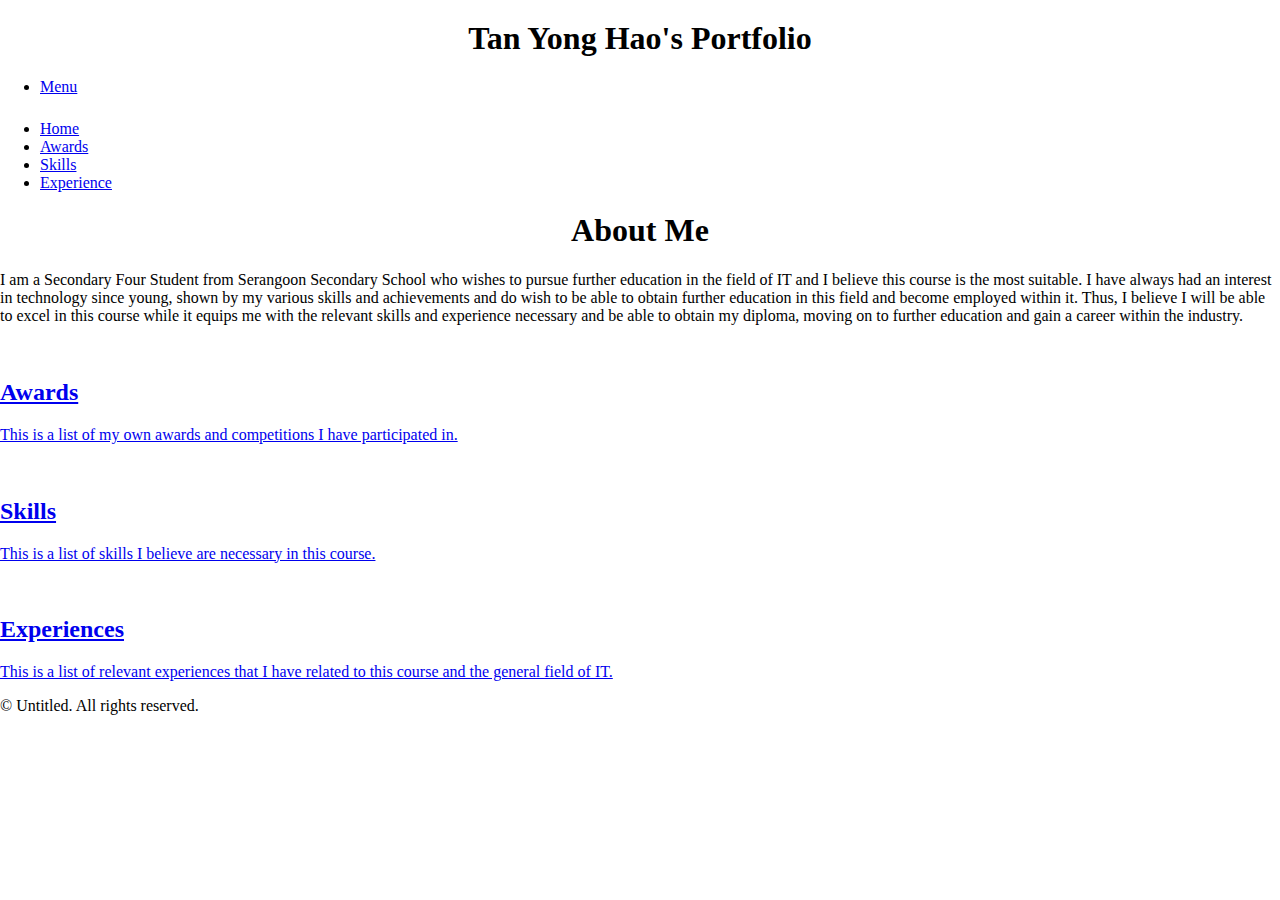
==== index.html @ 88edff40 "Imported full Portfolio from VSC" ====
<!DOCTYPE HTML>
<!--
	Phantom by HTML5 UP
	html5up.net | @ajlkn
	Free for personal and commercial use under the CCA 3.0 license (html5up.net/license)
-->
<html>
	<head>
		<title>Tan Yong Hao's Portfolio</title>
		<meta charset="utf-8" />
		<meta name="viewport" content="width=device-width, initial-scale=1, user-scalable=no" />
		<link rel="stylesheet" href="assets/css/main.css" />
		<noscript><link rel="stylesheet" href="assets/css/noscript.css" /></noscript>
		<style>
			body {
				margin: 0;
				padding: 0;
				position: relative;
			}

			.footer {
				position: fixed;
				bottom: 0;
				left: 0;
				width: 100%;
				background-color: #f0f0f0;
				padding: 10px;
				text-align: left;
			}
		</style>
	</head>
	<body class="is-preload">
		<!-- Wrapper -->
		<div id="wrapper">

			<!-- Header -->
			<header id="header">
				<div class="inner">

					<!-- Logo -->
					<h1 style="margin-top: 20px;text-align: center;">Tan Yong Hao's Portfolio</h1>

					<!-- Nav -->
					<nav>
						<ul>
							<li><a href="#menu">Menu</a></li>
						</ul>
					</nav>

				</div>
			</header>

			<!-- Menu -->
			<nav id="menu">
				<h2><Menu></Menu></h2>
				<ul>
					<li><a href="index.html">Home</a></li>
					<li><a href="awards.html">Awards</a></li>
					<li><a href="skills.html">Skills</a></li>
					<li><a href="experience.html">Experience</a></li>
				</ul>
			</nav>

			<!-- Main -->
			<div id="main">
				<div class="inner">
					<header>
						<h1 style="margin-top: 20px;text-align: center;">About Me</h1>

						<p>I am a Secondary Four Student from Serangoon Secondary School who wishes to pursue further education in the field of IT and I believe this course is the most suitable. I have always had an interest in technology since young, shown by my various skills and achievements and do wish to be able to obtain further education in this field and become employed within it. Thus, I believe I will be able to excel in this course while it equips me with the relevant skills and experience necessary and be able to obtain my diploma, moving on to further education and gain a career within the industry. </p>
					</header>
					<section class="tiles">
						<article class="style1">
							<span class="image">
								<img src="images/award 1.jpeg" alt="" />
							</span>
							<a href="awards.html">
								<h2>Awards</h2>
								<div class="content">
									<p>This is a list of my own awards and competitions I have participated in.</p>
								</div>
							</a>
						</article>
						<article class="style2">
							<span class="image">
								<img src="images/skills 4.jpeg" alt="" />
							</span>
							<a href="skills.html">
								<h2>Skills</h2>
								<div class="content">
									<p>This is a list of skills I believe are necessary in this course.</p>
								</div>
							</a>
						</article>
						<article class="style3">
							<span class="image">
								<img src="images/info 3.jpeg" alt="" />
							</span>
							<a href="experience.html">
								<h2>Experiences</h2>
								<div class="content">
									<p>This is a list of relevant experiences that I have related to this course and the general field of IT.</p>
								</div>
							</a>
						</article>
					</section>
				</div>
			</div>

		</div>

		<!-- Credits -->
		<footer class="Credits">
			<div class="container">
				<p>&copy; Untitled. All rights reserved.</p>
			</div>
		</footer>

		<!-- Scripts -->
		<script src="assets/js/jquery.min.js"></script>
		<script src="assets/js/browser.min.js"></script>
		<script src="assets/js/breakpoints.min.js"></script>
		<script src="assets/js/util.js"></script>
		<script src="assets/js/main.js"></script>

	</body>
</html>
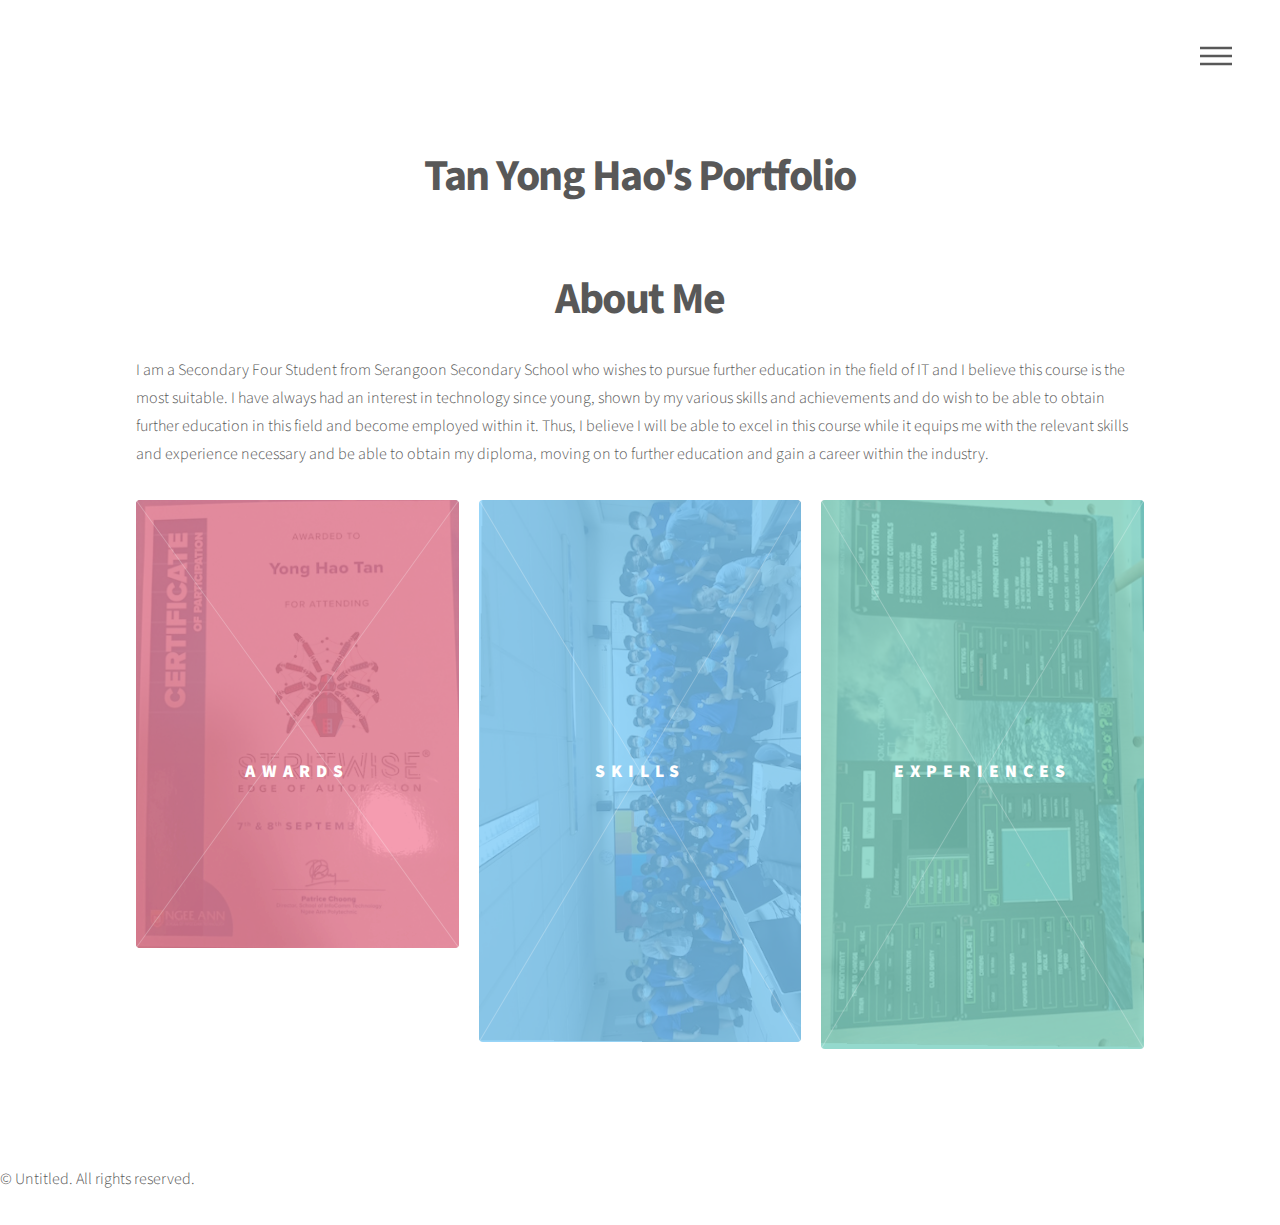
==== commit 576f8be9: "Updated Existing Pages & Added New Pages" ====
--- a/index.html
+++ b/index.html
@@ -27,6 +27,7 @@
 				padding: 10px;
 				text-align: left;
 			}
+			
 		</style>
 	</head>
 	<body class="is-preload">
@@ -58,6 +59,8 @@
 					<li><a href="awards.html">Awards</a></li>
 					<li><a href="skills.html">Skills</a></li>
 					<li><a href="experience.html">Experience</a></li>
+					<li><a href ="projects.html">Projects</a></li>
+					<li><a href ="testimonials.html">Testimonials</a></li>
 				</ul>
 			</nav>
 
@@ -103,6 +106,26 @@
 								</div>
 							</a>
 						</article>
+						<article class="style4">
+							<span class="image">
+								<img src="images/index 1.PNG" alt="" />
+							</span>
+							<a href="projects.html">
+								<h2>Projects</h2>
+								<div class="content">
+									<p>This is a list of personal projects I have made using Python and HTML.</p>
+								</div>
+							</a>
+						</article>
+						<article class="style5">
+							<span class="image">
+								<img src="images/test 1.jpg" alt="" />
+							</span>
+							<a href="projects.html">
+								<h2>Testimonials</h2>
+								<div class="content">
+									<p>This is a list of testimonials given by my teachers at Serangoon Secondary School.</p>
+						</article>
 					</section>
 				</div>
 			</div>
--- a/assets/css/main.css
+++ b/assets/css/main.css
@@ -0,0 +1,3329 @@
+@import url(fontawesome-all.min.css);
+@import url("https://fonts.googleapis.com/css?family=Source+Sans+Pro:300,700,900");
+
+/*
+	Phantom by HTML5 UP
+	html5up.net | @ajlkn
+	Free for personal and commercial use under the CCA 3.0 license (html5up.net/license)
+*/
+
+html, body, div, span, applet, object,
+iframe, h1, h2, h3, h4, h5, h6, p, blockquote,
+pre, a, abbr, acronym, address, big, cite,
+code, del, dfn, em, img, ins, kbd, q, s, samp,
+small, strike, strong, sub, sup, tt, var, b,
+u, i, center, dl, dt, dd, ol, ul, li, fieldset,
+form, label, legend, table, caption, tbody,
+tfoot, thead, tr, th, td, article, aside,
+canvas, details, embed, figure, figcaption,
+footer, header, hgroup, menu, nav, output, ruby,
+section, summary, time, mark, audio, video {
+	margin: 0;
+	padding: 0;
+	border: 0;
+	font-size: 100%;
+	font: inherit;
+	vertical-align: baseline;}
+
+article, aside, details, figcaption, figure,
+footer, header, hgroup, menu, nav, section {
+	display: block;}
+
+body {
+	line-height: 1;
+}
+
+ol, ul {
+	list-style: none;
+}
+
+blockquote, q {
+	quotes: none;
+}
+
+	blockquote:before, blockquote:after, q:before, q:after {
+		content: '';
+		content: none;
+	}
+
+table {
+	border-collapse: collapse;
+	border-spacing: 0;
+}
+
+body {
+	-webkit-text-size-adjust: none;
+}
+
+mark {
+	background-color: transparent;
+	color: inherit;
+}
+
+input::-moz-focus-inner {
+	border: 0;
+	padding: 0;
+}
+
+input, select, textarea {
+	-moz-appearance: none;
+	-webkit-appearance: none;
+	-ms-appearance: none;
+	appearance: none;
+}
+
+/* Basic */
+
+	@-ms-viewport {
+		width: device-width;
+	}
+
+	body {
+		-ms-overflow-style: scrollbar;
+	}
+
+	@media screen and (max-width: 480px) {
+
+		html, body {
+			min-width: 320px;
+		}
+
+	}
+
+	html {
+		box-sizing: border-box;
+	}
+
+	*, *:before, *:after {
+		box-sizing: inherit;
+	}
+
+	body {
+		background: #ffffff;
+	}
+
+		body.is-preload *, body.is-preload *:before, body.is-preload *:after {
+			-moz-animation: none !important;
+			-webkit-animation: none !important;
+			-ms-animation: none !important;
+			animation: none !important;
+			-moz-transition: none !important;
+			-webkit-transition: none !important;
+			-ms-transition: none !important;
+			transition: none !important;
+		}
+
+/* Type */
+
+	body, input, select, textarea {
+		color: #585858;
+		font-family: "Source Sans Pro", Helvetica, sans-serif;
+		font-size: 16pt;
+		font-weight: 300;
+		line-height: 1.75;
+	}
+
+		@media screen and (max-width: 1680px) {
+
+			body, input, select, textarea {
+				font-size: 14pt;
+			}
+
+		}
+
+		@media screen and (max-width: 1280px) {
+
+			body, input, select, textarea {
+				font-size: 12pt;
+			}
+
+		}
+
+	a {
+		-moz-transition: border-bottom-color 0.2s ease, color 0.2s ease;
+		-webkit-transition: border-bottom-color 0.2s ease, color 0.2s ease;
+		-ms-transition: border-bottom-color 0.2s ease, color 0.2s ease;
+		transition: border-bottom-color 0.2s ease, color 0.2s ease;
+		text-decoration: none;
+		color: #585858;
+		border-bottom: dotted 1px rgba(88, 88, 88, 0.5);
+	}
+
+		a:hover {
+			border-bottom-color: transparent;
+			color: #f2849e !important;
+		}
+
+	strong, b {
+		font-weight: 900;
+	}
+
+	em, i {
+		font-style: italic;
+	}
+
+	p {
+		margin: 0 0 2em 0;
+	}
+
+	h1 {
+		font-size: 2.75em;
+		font-weight: 700;
+		line-height: 1.3;
+		margin: 0 0 1em 0;
+		letter-spacing: -0.035em;
+	}
+
+		h1 a {
+			color: inherit;
+		}
+
+		@media screen and (max-width: 736px) {
+
+			h1 {
+				font-size: 2em;
+				margin: 0 0 1em 0;
+			}
+
+		}
+
+		@media screen and (max-width: 360px) {
+
+			h1 {
+				font-size: 1.75em;
+			}
+
+		}
+
+	h2, h3, h4, h5, h6 {
+		font-weight: 900;
+		line-height: 1.5;
+		margin: 0 0 2em 0;
+		text-transform: uppercase;
+		letter-spacing: 0.35em;
+	}
+
+		h2 a, h3 a, h4 a, h5 a, h6 a {
+			color: inherit;
+		}
+
+	h2 {
+		font-size: 1.1em;
+	}
+
+	h3 {
+		font-size: 1em;
+	}
+
+	h4 {
+		font-size: 0.8em;
+	}
+
+	h5 {
+		font-size: 0.8em;
+	}
+
+	h6 {
+		font-size: 0.8em;
+	}
+
+	@media screen and (max-width: 980px) {
+
+		h1 br, h2 br, h3 br, h4 br, h5 br, h6 br {
+			display: none;
+		}
+
+	}
+
+	@media screen and (max-width: 736px) {
+
+		h2 {
+			font-size: 1em;
+		}
+
+		h3 {
+			font-size: 0.8em;
+		}
+
+	}
+
+	sub {
+		font-size: 0.8em;
+		position: relative;
+		top: 0.5em;
+	}
+
+	sup {
+		font-size: 0.8em;
+		position: relative;
+		top: -0.5em;
+	}
+
+	blockquote {
+		border-left: solid 4px #c9c9c9;
+		font-style: italic;
+		margin: 0 0 2em 0;
+		padding: 0.5em 0 0.5em 2em;
+	}
+
+	code {
+		background: rgba(144, 144, 144, 0.075);
+		border-radius: 4px;
+		border: solid 1px #c9c9c9;
+		font-family: "Courier New", monospace;
+		font-size: 0.9em;
+		margin: 0 0.25em;
+		padding: 0.25em 0.65em;
+	}
+
+	pre {
+		-webkit-overflow-scrolling: touch;
+		font-family: "Courier New", monospace;
+		font-size: 0.9em;
+		margin: 0 0 2em 0;
+	}
+
+		pre code {
+			display: block;
+			line-height: 1.75;
+			padding: 1em 1.5em;
+			overflow-x: auto;
+		}
+
+	hr {
+		border: 0;
+		border-bottom: solid 1px #c9c9c9;
+		margin: 2em 0;
+	}
+
+		hr.major {
+			margin: 3em 0;
+		}
+
+	.align-left {
+		text-align: left;
+	}
+
+	.align-center {
+		text-align: center;
+	}
+
+	.align-right {
+		text-align: right;
+	}
+
+/* Row */
+
+	.row {
+		display: flex;
+		flex-wrap: wrap;
+		box-sizing: border-box;
+		align-items: stretch;
+	}
+
+		.row > * {
+			box-sizing: border-box;
+		}
+
+		.row.gtr-uniform > * > :last-child {
+			margin-bottom: 0;
+		}
+
+		.row.aln-left {
+			justify-content: flex-start;
+		}
+
+		.row.aln-center {
+			justify-content: center;
+		}
+
+		.row.aln-right {
+			justify-content: flex-end;
+		}
+
+		.row.aln-top {
+			align-items: flex-start;
+		}
+
+		.row.aln-middle {
+			align-items: center;
+		}
+
+		.row.aln-bottom {
+			align-items: flex-end;
+		}
+
+		.row > .imp {
+			order: -1;
+		}
+
+		.row > .col-1 {
+			width: 8.33333%;
+		}
+
+		.row > .off-1 {
+			margin-left: 8.33333%;
+		}
+
+		.row > .col-2 {
+			width: 16.66667%;
+		}
+
+		.row > .off-2 {
+			margin-left: 16.66667%;
+		}
+
+		.row > .col-3 {
+			width: 25%;
+		}
+
+		.row > .off-3 {
+			margin-left: 25%;
+		}
+
+		.row > .col-4 {
+			width: 33.33333%;
+		}
+
+		.row > .off-4 {
+			margin-left: 33.33333%;
+		}
+
+		.row > .col-5 {
+			width: 41.66667%;
+		}
+
+		.row > .off-5 {
+			margin-left: 41.66667%;
+		}
+
+		.row > .col-6 {
+			width: 50%;
+		}
+
+		.row > .off-6 {
+			margin-left: 50%;
+		}
+
+		.row > .col-7 {
+			width: 58.33333%;
+		}
+
+		.row > .off-7 {
+			margin-left: 58.33333%;
+		}
+
+		.row > .col-8 {
+			width: 66.66667%;
+		}
+
+		.row > .off-8 {
+			margin-left: 66.66667%;
+		}
+
+		.row > .col-9 {
+			width: 75%;
+		}
+
+		.row > .off-9 {
+			margin-left: 75%;
+		}
+
+		.row > .col-10 {
+			width: 83.33333%;
+		}
+
+		.row > .off-10 {
+			margin-left: 83.33333%;
+		}
+
+		.row > .col-11 {
+			width: 91.66667%;
+		}
+
+		.row > .off-11 {
+			margin-left: 91.66667%;
+		}
+
+		.row > .col-12 {
+			width: 100%;
+		}
+
+		.row > .off-12 {
+			margin-left: 100%;
+		}
+
+		.row.gtr-0 {
+			margin-top: 0;
+			margin-left: 0em;
+		}
+
+			.row.gtr-0 > * {
+				padding: 0 0 0 0em;
+			}
+
+			.row.gtr-0.gtr-uniform {
+				margin-top: 0em;
+			}
+
+				.row.gtr-0.gtr-uniform > * {
+					padding-top: 0em;
+				}
+
+		.row.gtr-25 {
+			margin-top: 0;
+			margin-left: -0.5em;
+		}
+
+			.row.gtr-25 > * {
+				padding: 0 0 0 0.5em;
+			}
+
+			.row.gtr-25.gtr-uniform {
+				margin-top: -0.5em;
+			}
+
+				.row.gtr-25.gtr-uniform > * {
+					padding-top: 0.5em;
+				}
+
+		.row.gtr-50 {
+			margin-top: 0;
+			margin-left: -1em;
+		}
+
+			.row.gtr-50 > * {
+				padding: 0 0 0 1em;
+			}
+
+			.row.gtr-50.gtr-uniform {
+				margin-top: -1em;
+			}
+
+				.row.gtr-50.gtr-uniform > * {
+					padding-top: 1em;
+				}
+
+		.row {
+			margin-top: 0;
+			margin-left: -2em;
+		}
+
+			.row > * {
+				padding: 0 0 0 2em;
+			}
+
+			.row.gtr-uniform {
+				margin-top: -2em;
+			}
+
+				.row.gtr-uniform > * {
+					padding-top: 2em;
+				}
+
+		.row.gtr-150 {
+			margin-top: 0;
+			margin-left: -3em;
+		}
+
+			.row.gtr-150 > * {
+				padding: 0 0 0 3em;
+			}
+
+			.row.gtr-150.gtr-uniform {
+				margin-top: -3em;
+			}
+
+				.row.gtr-150.gtr-uniform > * {
+					padding-top: 3em;
+				}
+
+		.row.gtr-200 {
+			margin-top: 0;
+			margin-left: -4em;
+		}
+
+			.row.gtr-200 > * {
+				padding: 0 0 0 4em;
+			}
+
+			.row.gtr-200.gtr-uniform {
+				margin-top: -4em;
+			}
+
+				.row.gtr-200.gtr-uniform > * {
+					padding-top: 4em;
+				}
+
+		@media screen and (max-width: 1680px) {
+
+			.row {
+				display: flex;
+				flex-wrap: wrap;
+				box-sizing: border-box;
+				align-items: stretch;
+			}
+
+				.row > * {
+					box-sizing: border-box;
+				}
+
+				.row.gtr-uniform > * > :last-child {
+					margin-bottom: 0;
+				}
+
+				.row.aln-left {
+					justify-content: flex-start;
+				}
+
+				.row.aln-center {
+					justify-content: center;
+				}
+
+				.row.aln-right {
+					justify-content: flex-end;
+				}
+
+				.row.aln-top {
+					align-items: flex-start;
+				}
+
+				.row.aln-middle {
+					align-items: center;
+				}
+
+				.row.aln-bottom {
+					align-items: flex-end;
+				}
+
+				.row > .imp-xlarge {
+					order: -1;
+				}
+
+				.row > .col-1-xlarge {
+					width: 8.33333%;
+				}
+
+				.row > .off-1-xlarge {
+					margin-left: 8.33333%;
+				}
+
+				.row > .col-2-xlarge {
+					width: 16.66667%;
+				}
+
+				.row > .off-2-xlarge {
+					margin-left: 16.66667%;
+				}
+
+				.row > .col-3-xlarge {
+					width: 25%;
+				}
+
+				.row > .off-3-xlarge {
+					margin-left: 25%;
+				}
+
+				.row > .col-4-xlarge {
+					width: 33.33333%;
+				}
+
+				.row > .off-4-xlarge {
+					margin-left: 33.33333%;
+				}
+
+				.row > .col-5-xlarge {
+					width: 41.66667%;
+				}
+
+				.row > .off-5-xlarge {
+					margin-left: 41.66667%;
+				}
+
+				.row > .col-6-xlarge {
+					width: 50%;
+				}
+
+				.row > .off-6-xlarge {
+					margin-left: 50%;
+				}
+
+				.row > .col-7-xlarge {
+					width: 58.33333%;
+				}
+
+				.row > .off-7-xlarge {
+					margin-left: 58.33333%;
+				}
+
+				.row > .col-8-xlarge {
+					width: 66.66667%;
+				}
+
+				.row > .off-8-xlarge {
+					margin-left: 66.66667%;
+				}
+
+				.row > .col-9-xlarge {
+					width: 75%;
+				}
+
+				.row > .off-9-xlarge {
+					margin-left: 75%;
+				}
+
+				.row > .col-10-xlarge {
+					width: 83.33333%;
+				}
+
+				.row > .off-10-xlarge {
+					margin-left: 83.33333%;
+				}
+
+				.row > .col-11-xlarge {
+					width: 91.66667%;
+				}
+
+				.row > .off-11-xlarge {
+					margin-left: 91.66667%;
+				}
+
+				.row > .col-12-xlarge {
+					width: 100%;
+				}
+
+				.row > .off-12-xlarge {
+					margin-left: 100%;
+				}
+
+				.row.gtr-0 {
+					margin-top: 0;
+					margin-left: 0em;
+				}
+
+					.row.gtr-0 > * {
+						padding: 0 0 0 0em;
+					}
+
+					.row.gtr-0.gtr-uniform {
+						margin-top: 0em;
+					}
+
+						.row.gtr-0.gtr-uniform > * {
+							padding-top: 0em;
+						}
+
+				.row.gtr-25 {
+					margin-top: 0;
+					margin-left: -0.5em;
+				}
+
+					.row.gtr-25 > * {
+						padding: 0 0 0 0.5em;
+					}
+
+					.row.gtr-25.gtr-uniform {
+						margin-top: -0.5em;
+					}
+
+						.row.gtr-25.gtr-uniform > * {
+							padding-top: 0.5em;
+						}
+
+				.row.gtr-50 {
+					margin-top: 0;
+					margin-left: -1em;
+				}
+
+					.row.gtr-50 > * {
+						padding: 0 0 0 1em;
+					}
+
+					.row.gtr-50.gtr-uniform {
+						margin-top: -1em;
+					}
+
+						.row.gtr-50.gtr-uniform > * {
+							padding-top: 1em;
+						}
+
+				.row {
+					margin-top: 0;
+					margin-left: -2em;
+				}
+
+					.row > * {
+						padding: 0 0 0 2em;
+					}
+
+					.row.gtr-uniform {
+						margin-top: -2em;
+					}
+
+						.row.gtr-uniform > * {
+							padding-top: 2em;
+						}
+
+				.row.gtr-150 {
+					margin-top: 0;
+					margin-left: -3em;
+				}
+
+					.row.gtr-150 > * {
+						padding: 0 0 0 3em;
+					}
+
+					.row.gtr-150.gtr-uniform {
+						margin-top: -3em;
+					}
+
+						.row.gtr-150.gtr-uniform > * {
+							padding-top: 3em;
+						}
+
+				.row.gtr-200 {
+					margin-top: 0;
+					margin-left: -4em;
+				}
+
+					.row.gtr-200 > * {
+						padding: 0 0 0 4em;
+					}
+
+					.row.gtr-200.gtr-uniform {
+						margin-top: -4em;
+					}
+
+						.row.gtr-200.gtr-uniform > * {
+							padding-top: 4em;
+						}
+
+		}
+
+		@media screen and (max-width: 1280px) {
+
+			.row {
+				display: flex;
+				flex-wrap: wrap;
+				box-sizing: border-box;
+				align-items: stretch;
+			}
+
+				.row > * {
+					box-sizing: border-box;
+				}
+
+				.row.gtr-uniform > * > :last-child {
+					margin-bottom: 0;
+				}
+
+				.row.aln-left {
+					justify-content: flex-start;
+				}
+
+				.row.aln-center {
+					justify-content: center;
+				}
+
+				.row.aln-right {
+					justify-content: flex-end;
+				}
+
+				.row.aln-top {
+					align-items: flex-start;
+				}
+
+				.row.aln-middle {
+					align-items: center;
+				}
+
+				.row.aln-bottom {
+					align-items: flex-end;
+				}
+
+				.row > .imp-large {
+					order: -1;
+				}
+
+				.row > .col-1-large {
+					width: 8.33333%;
+				}
+
+				.row > .off-1-large {
+					margin-left: 8.33333%;
+				}
+
+				.row > .col-2-large {
+					width: 16.66667%;
+				}
+
+				.row > .off-2-large {
+					margin-left: 16.66667%;
+				}
+
+				.row > .col-3-large {
+					width: 25%;
+				}
+
+				.row > .off-3-large {
+					margin-left: 25%;
+				}
+
+				.row > .col-4-large {
+					width: 33.33333%;
+				}
+
+				.row > .off-4-large {
+					margin-left: 33.33333%;
+				}
+
+				.row > .col-5-large {
+					width: 41.66667%;
+				}
+
+				.row > .off-5-large {
+					margin-left: 41.66667%;
+				}
+
+				.row > .col-6-large {
+					width: 50%;
+				}
+
+				.row > .off-6-large {
+					margin-left: 50%;
+				}
+
+				.row > .col-7-large {
+					width: 58.33333%;
+				}
+
+				.row > .off-7-large {
+					margin-left: 58.33333%;
+				}
+
+				.row > .col-8-large {
+					width: 66.66667%;
+				}
+
+				.row > .off-8-large {
+					margin-left: 66.66667%;
+				}
+
+				.row > .col-9-large {
+					width: 75%;
+				}
+
+				.row > .off-9-large {
+					margin-left: 75%;
+				}
+
+				.row > .col-10-large {
+					width: 83.33333%;
+				}
+
+				.row > .off-10-large {
+					margin-left: 83.33333%;
+				}
+
+				.row > .col-11-large {
+					width: 91.66667%;
+				}
+
+				.row > .off-11-large {
+					margin-left: 91.66667%;
+				}
+
+				.row > .col-12-large {
+					width: 100%;
+				}
+
+				.row > .off-12-large {
+					margin-left: 100%;
+				}
+
+				.row.gtr-0 {
+					margin-top: 0;
+					margin-left: 0em;
+				}
+
+					.row.gtr-0 > * {
+						padding: 0 0 0 0em;
+					}
+
+					.row.gtr-0.gtr-uniform {
+						margin-top: 0em;
+					}
+
+						.row.gtr-0.gtr-uniform > * {
+							padding-top: 0em;
+						}
+
+				.row.gtr-25 {
+					margin-top: 0;
+					margin-left: -0.5em;
+				}
+
+					.row.gtr-25 > * {
+						padding: 0 0 0 0.5em;
+					}
+
+					.row.gtr-25.gtr-uniform {
+						margin-top: -0.5em;
+					}
+
+						.row.gtr-25.gtr-uniform > * {
+							padding-top: 0.5em;
+						}
+
+				.row.gtr-50 {
+					margin-top: 0;
+					margin-left: -1em;
+				}
+
+					.row.gtr-50 > * {
+						padding: 0 0 0 1em;
+					}
+
+					.row.gtr-50.gtr-uniform {
+						margin-top: -1em;
+					}
+
+						.row.gtr-50.gtr-uniform > * {
+							padding-top: 1em;
+						}
+
+				.row {
+					margin-top: 0;
+					margin-left: -2em;
+				}
+
+					.row > * {
+						padding: 0 0 0 2em;
+					}
+
+					.row.gtr-uniform {
+						margin-top: -2em;
+					}
+
+						.row.gtr-uniform > * {
+							padding-top: 2em;
+						}
+
+				.row.gtr-150 {
+					margin-top: 0;
+					margin-left: -3em;
+				}
+
+					.row.gtr-150 > * {
+						padding: 0 0 0 3em;
+					}
+
+					.row.gtr-150.gtr-uniform {
+						margin-top: -3em;
+					}
+
+						.row.gtr-150.gtr-uniform > * {
+							padding-top: 3em;
+						}
+
+				.row.gtr-200 {
+					margin-top: 0;
+					margin-left: -4em;
+				}
+
+					.row.gtr-200 > * {
+						padding: 0 0 0 4em;
+					}
+
+					.row.gtr-200.gtr-uniform {
+						margin-top: -4em;
+					}
+
+						.row.gtr-200.gtr-uniform > * {
+							padding-top: 4em;
+						}
+
+		}
+
+		@media screen and (max-width: 980px) {
+
+			.row {
+				display: flex;
+				flex-wrap: wrap;
+				box-sizing: border-box;
+				align-items: stretch;
+			}
+
+				.row > * {
+					box-sizing: border-box;
+				}
+
+				.row.gtr-uniform > * > :last-child {
+					margin-bottom: 0;
+				}
+
+				.row.aln-left {
+					justify-content: flex-start;
+				}
+
+				.row.aln-center {
+					justify-content: center;
+				}
+
+				.row.aln-right {
+					justify-content: flex-end;
+				}
+
+				.row.aln-top {
+					align-items: flex-start;
+				}
+
+				.row.aln-middle {
+					align-items: center;
+				}
+
+				.row.aln-bottom {
+					align-items: flex-end;
+				}
+
+				.row > .imp-medium {
+					order: -1;
+				}
+
+				.row > .col-1-medium {
+					width: 8.33333%;
+				}
+
+				.row > .off-1-medium {
+					margin-left: 8.33333%;
+				}
+
+				.row > .col-2-medium {
+					width: 16.66667%;
+				}
+
+				.row > .off-2-medium {
+					margin-left: 16.66667%;
+				}
+
+				.row > .col-3-medium {
+					width: 25%;
+				}
+
+				.row > .off-3-medium {
+					margin-left: 25%;
+				}
+
+				.row > .col-4-medium {
+					width: 33.33333%;
+				}
+
+				.row > .off-4-medium {
+					margin-left: 33.33333%;
+				}
+
+				.row > .col-5-medium {
+					width: 41.66667%;
+				}
+
+				.row > .off-5-medium {
+					margin-left: 41.66667%;
+				}
+
+				.row > .col-6-medium {
+					width: 50%;
+				}
+
+				.row > .off-6-medium {
+					margin-left: 50%;
+				}
+
+				.row > .col-7-medium {
+					width: 58.33333%;
+				}
+
+				.row > .off-7-medium {
+					margin-left: 58.33333%;
+				}
+
+				.row > .col-8-medium {
+					width: 66.66667%;
+				}
+
+				.row > .off-8-medium {
+					margin-left: 66.66667%;
+				}
+
+				.row > .col-9-medium {
+					width: 75%;
+				}
+
+				.row > .off-9-medium {
+					margin-left: 75%;
+				}
+
+				.row > .col-10-medium {
+					width: 83.33333%;
+				}
+
+				.row > .off-10-medium {
+					margin-left: 83.33333%;
+				}
+
+				.row > .col-11-medium {
+					width: 91.66667%;
+				}
+
+				.row > .off-11-medium {
+					margin-left: 91.66667%;
+				}
+
+				.row > .col-12-medium {
+					width: 100%;
+				}
+
+				.row > .off-12-medium {
+					margin-left: 100%;
+				}
+
+				.row.gtr-0 {
+					margin-top: 0;
+					margin-left: 0em;
+				}
+
+					.row.gtr-0 > * {
+						padding: 0 0 0 0em;
+					}
+
+					.row.gtr-0.gtr-uniform {
+						margin-top: 0em;
+					}
+
+						.row.gtr-0.gtr-uniform > * {
+							padding-top: 0em;
+						}
+
+				.row.gtr-25 {
+					margin-top: 0;
+					margin-left: -0.375em;
+				}
+
+					.row.gtr-25 > * {
+						padding: 0 0 0 0.375em;
+					}
+
+					.row.gtr-25.gtr-uniform {
+						margin-top: -0.375em;
+					}
+
+						.row.gtr-25.gtr-uniform > * {
+							padding-top: 0.375em;
+						}
+
+				.row.gtr-50 {
+					margin-top: 0;
+					margin-left: -0.75em;
+				}
+
+					.row.gtr-50 > * {
+						padding: 0 0 0 0.75em;
+					}
+
+					.row.gtr-50.gtr-uniform {
+						margin-top: -0.75em;
+					}
+
+						.row.gtr-50.gtr-uniform > * {
+							padding-top: 0.75em;
+						}
+
+				.row {
+					margin-top: 0;
+					margin-left: -1.5em;
+				}
+
+					.row > * {
+						padding: 0 0 0 1.5em;
+					}
+
+					.row.gtr-uniform {
+						margin-top: -1.5em;
+					}
+
+						.row.gtr-uniform > * {
+							padding-top: 1.5em;
+						}
+
+				.row.gtr-150 {
+					margin-top: 0;
+					margin-left: -2.25em;
+				}
+
+					.row.gtr-150 > * {
+						padding: 0 0 0 2.25em;
+					}
+
+					.row.gtr-150.gtr-uniform {
+						margin-top: -2.25em;
+					}
+
+						.row.gtr-150.gtr-uniform > * {
+							padding-top: 2.25em;
+						}
+
+				.row.gtr-200 {
+					margin-top: 0;
+					margin-left: -3em;
+				}
+
+					.row.gtr-200 > * {
+						padding: 0 0 0 3em;
+					}
+
+					.row.gtr-200.gtr-uniform {
+						margin-top: -3em;
+					}
+
+						.row.gtr-200.gtr-uniform > * {
+							padding-top: 3em;
+						}
+
+		}
+
+		@media screen and (max-width: 736px) {
+
+			.row {
+				display: flex;
+				flex-wrap: wrap;
+				box-sizing: border-box;
+				align-items: stretch;
+			}
+
+				.row > * {
+					box-sizing: border-box;
+				}
+
+				.row.gtr-uniform > * > :last-child {
+					margin-bottom: 0;
+				}
+
+				.row.aln-left {
+					justify-content: flex-start;
+				}
+
+				.row.aln-center {
+					justify-content: center;
+				}
+
+				.row.aln-right {
+					justify-content: flex-end;
+				}
+
+				.row.aln-top {
+					align-items: flex-start;
+				}
+
+				.row.aln-middle {
+					align-items: center;
+				}
+
+				.row.aln-bottom {
+					align-items: flex-end;
+				}
+
+				.row > .imp-small {
+					order: -1;
+				}
+
+				.row > .col-1-small {
+					width: 8.33333%;
+				}
+
+				.row > .off-1-small {
+					margin-left: 8.33333%;
+				}
+
+				.row > .col-2-small {
+					width: 16.66667%;
+				}
+
+				.row > .off-2-small {
+					margin-left: 16.66667%;
+				}
+
+				.row > .col-3-small {
+					width: 25%;
+				}
+
+				.row > .off-3-small {
+					margin-left: 25%;
+				}
+
+				.row > .col-4-small {
+					width: 33.33333%;
+				}
+
+				.row > .off-4-small {
+					margin-left: 33.33333%;
+				}
+
+				.row > .col-5-small {
+					width: 41.66667%;
+				}
+
+				.row > .off-5-small {
+					margin-left: 41.66667%;
+				}
+
+				.row > .col-6-small {
+					width: 50%;
+				}
+
+				.row > .off-6-small {
+					margin-left: 50%;
+				}
+
+				.row > .col-7-small {
+					width: 58.33333%;
+				}
+
+				.row > .off-7-small {
+					margin-left: 58.33333%;
+				}
+
+				.row > .col-8-small {
+					width: 66.66667%;
+				}
+
+				.row > .off-8-small {
+					margin-left: 66.66667%;
+				}
+
+				.row > .col-9-small {
+					width: 75%;
+				}
+
+				.row > .off-9-small {
+					margin-left: 75%;
+				}
+
+				.row > .col-10-small {
+					width: 83.33333%;
+				}
+
+				.row > .off-10-small {
+					margin-left: 83.33333%;
+				}
+
+				.row > .col-11-small {
+					width: 91.66667%;
+				}
+
+				.row > .off-11-small {
+					margin-left: 91.66667%;
+				}
+
+				.row > .col-12-small {
+					width: 100%;
+				}
+
+				.row > .off-12-small {
+					margin-left: 100%;
+				}
+
+				.row.gtr-0 {
+					margin-top: 0;
+					margin-left: 0em;
+				}
+
+					.row.gtr-0 > * {
+						padding: 0 0 0 0em;
+					}
+
+					.row.gtr-0.gtr-uniform {
+						margin-top: 0em;
+					}
+
+						.row.gtr-0.gtr-uniform > * {
+							padding-top: 0em;
+						}
+
+				.row.gtr-25 {
+					margin-top: 0;
+					margin-left: -0.25em;
+				}
+
+					.row.gtr-25 > * {
+						padding: 0 0 0 0.25em;
+					}
+
+					.row.gtr-25.gtr-uniform {
+						margin-top: -0.25em;
+					}
+
+						.row.gtr-25.gtr-uniform > * {
+							padding-top: 0.25em;
+						}
+
+				.row.gtr-50 {
+					margin-top: 0;
+					margin-left: -0.5em;
+				}
+
+					.row.gtr-50 > * {
+						padding: 0 0 0 0.5em;
+					}
+
+					.row.gtr-50.gtr-uniform {
+						margin-top: -0.5em;
+					}
+
+						.row.gtr-50.gtr-uniform > * {
+							padding-top: 0.5em;
+						}
+
+				.row {
+					margin-top: 0;
+					margin-left: -1em;
+				}
+
+					.row > * {
+						padding: 0 0 0 1em;
+					}
+
+					.row.gtr-uniform {
+						margin-top: -1em;
+					}
+
+						.row.gtr-uniform > * {
+							padding-top: 1em;
+						}
+
+				.row.gtr-150 {
+					margin-top: 0;
+					margin-left: -1.5em;
+				}
+
+					.row.gtr-150 > * {
+						padding: 0 0 0 1.5em;
+					}
+
+					.row.gtr-150.gtr-uniform {
+						margin-top: -1.5em;
+					}
+
+						.row.gtr-150.gtr-uniform > * {
+							padding-top: 1.5em;
+						}
+
+				.row.gtr-200 {
+					margin-top: 0;
+					margin-left: -2em;
+				}
+
+					.row.gtr-200 > * {
+						padding: 0 0 0 2em;
+					}
+
+					.row.gtr-200.gtr-uniform {
+						margin-top: -2em;
+					}
+
+						.row.gtr-200.gtr-uniform > * {
+							padding-top: 2em;
+						}
+
+		}
+
+		@media screen and (max-width: 480px) {
+
+			.row {
+				display: flex;
+				flex-wrap: wrap;
+				box-sizing: border-box;
+				align-items: stretch;
+			}
+
+				.row > * {
+					box-sizing: border-box;
+				}
+
+				.row.gtr-uniform > * > :last-child {
+					margin-bottom: 0;
+				}
+
+				.row.aln-left {
+					justify-content: flex-start;
+				}
+
+				.row.aln-center {
+					justify-content: center;
+				}
+
+				.row.aln-right {
+					justify-content: flex-end;
+				}
+
+				.row.aln-top {
+					align-items: flex-start;
+				}
+
+				.row.aln-middle {
+					align-items: center;
+				}
+
+				.row.aln-bottom {
+					align-items: flex-end;
+				}
+
+				.row > .imp-xsmall {
+					order: -1;
+				}
+
+				.row > .col-1-xsmall {
+					width: 8.33333%;
+				}
+
+				.row > .off-1-xsmall {
+					margin-left: 8.33333%;
+				}
+
+				.row > .col-2-xsmall {
+					width: 16.66667%;
+				}
+
+				.row > .off-2-xsmall {
+					margin-left: 16.66667%;
+				}
+
+				.row > .col-3-xsmall {
+					width: 25%;
+				}
+
+				.row > .off-3-xsmall {
+					margin-left: 25%;
+				}
+
+				.row > .col-4-xsmall {
+					width: 33.33333%;
+				}
+
+				.row > .off-4-xsmall {
+					margin-left: 33.33333%;
+				}
+
+				.row > .col-5-xsmall {
+					width: 41.66667%;
+				}
+
+				.row > .off-5-xsmall {
+					margin-left: 41.66667%;
+				}
+
+				.row > .col-6-xsmall {
+					width: 50%;
+				}
+
+				.row > .off-6-xsmall {
+					margin-left: 50%;
+				}
+
+				.row > .col-7-xsmall {
+					width: 58.33333%;
+				}
+
+				.row > .off-7-xsmall {
+					margin-left: 58.33333%;
+				}
+
+				.row > .col-8-xsmall {
+					width: 66.66667%;
+				}
+
+				.row > .off-8-xsmall {
+					margin-left: 66.66667%;
+				}
+
+				.row > .col-9-xsmall {
+					width: 75%;
+				}
+
+				.row > .off-9-xsmall {
+					margin-left: 75%;
+				}
+
+				.row > .col-10-xsmall {
+					width: 83.33333%;
+				}
+
+				.row > .off-10-xsmall {
+					margin-left: 83.33333%;
+				}
+
+				.row > .col-11-xsmall {
+					width: 91.66667%;
+				}
+
+				.row > .off-11-xsmall {
+					margin-left: 91.66667%;
+				}
+
+				.row > .col-12-xsmall {
+					width: 100%;
+				}
+
+				.row > .off-12-xsmall {
+					margin-left: 100%;
+				}
+
+				.row.gtr-0 {
+					margin-top: 0;
+					margin-left: 0em;
+				}
+
+					.row.gtr-0 > * {
+						padding: 0 0 0 0em;
+					}
+
+					.row.gtr-0.gtr-uniform {
+						margin-top: 0em;
+					}
+
+						.row.gtr-0.gtr-uniform > * {
+							padding-top: 0em;
+						}
+
+				.row.gtr-25 {
+					margin-top: 0;
+					margin-left: -0.25em;
+				}
+
+					.row.gtr-25 > * {
+						padding: 0 0 0 0.25em;
+					}
+
+					.row.gtr-25.gtr-uniform {
+						margin-top: -0.25em;
+					}
+
+						.row.gtr-25.gtr-uniform > * {
+							padding-top: 0.25em;
+						}
+
+				.row.gtr-50 {
+					margin-top: 0;
+					margin-left: -0.5em;
+				}
+
+					.row.gtr-50 > * {
+						padding: 0 0 0 0.5em;
+					}
+
+					.row.gtr-50.gtr-uniform {
+						margin-top: -0.5em;
+					}
+
+						.row.gtr-50.gtr-uniform > * {
+							padding-top: 0.5em;
+						}
+
+				.row {
+					margin-top: 0;
+					margin-left: -1em;
+				}
+
+					.row > * {
+						padding: 0 0 0 1em;
+					}
+
+					.row.gtr-uniform {
+						margin-top: -1em;
+					}
+
+						.row.gtr-uniform > * {
+							padding-top: 1em;
+						}
+
+				.row.gtr-150 {
+					margin-top: 0;
+					margin-left: -1.5em;
+				}
+
+					.row.gtr-150 > * {
+						padding: 0 0 0 1.5em;
+					}
+
+					.row.gtr-150.gtr-uniform {
+						margin-top: -1.5em;
+					}
+
+						.row.gtr-150.gtr-uniform > * {
+							padding-top: 1.5em;
+						}
+
+				.row.gtr-200 {
+					margin-top: 0;
+					margin-left: -2em;
+				}
+
+					.row.gtr-200 > * {
+						padding: 0 0 0 2em;
+					}
+
+					.row.gtr-200.gtr-uniform {
+						margin-top: -2em;
+					}
+
+						.row.gtr-200.gtr-uniform > * {
+							padding-top: 2em;
+						}
+
+		}
+
+/* Section/Article */
+
+	section.special, article.special {
+		text-align: center;
+	}
+
+	header p {
+		margin-top: -1em;
+	}
+
+	@media screen and (max-width: 736px) {
+
+		header p {
+			margin-top: 0;
+		}
+
+	}
+
+/* Icon */
+
+	.icon {
+		text-decoration: none;
+		border-bottom: none;
+		position: relative;
+	}
+
+		.icon:before {
+			-moz-osx-font-smoothing: grayscale;
+			-webkit-font-smoothing: antialiased;
+			display: inline-block;
+			font-style: normal;
+			font-variant: normal;
+			text-rendering: auto;
+			line-height: 1;
+			text-transform: none !important;
+			font-family: 'Font Awesome 5 Free';
+			font-weight: 400;
+		}
+
+		.icon > .label {
+			display: none;
+		}
+
+		.icon:before {
+			line-height: inherit;
+		}
+
+		.icon.solid:before {
+			font-weight: 900;
+		}
+
+		.icon.brands:before {
+			font-family: 'Font Awesome 5 Brands';
+		}
+
+		.icon.style2 {
+			-moz-transition: background-color 0.2s ease-in-out, color 0.2s ease-in-out, border-color 0.2s ease-in-out;
+			-webkit-transition: background-color 0.2s ease-in-out, color 0.2s ease-in-out, border-color 0.2s ease-in-out;
+			-ms-transition: background-color 0.2s ease-in-out, color 0.2s ease-in-out, border-color 0.2s ease-in-out;
+			transition: background-color 0.2s ease-in-out, color 0.2s ease-in-out, border-color 0.2s ease-in-out;
+			background-color: transparent;
+			border: solid 1px #c9c9c9;
+			border-radius: 4px;
+			width: 2.65em;
+			height: 2.65em;
+			display: inline-block;
+			text-align: center;
+			line-height: 2.65em;
+			color: inherit;
+		}
+
+			.icon.style2:before {
+				font-size: 1.1em;
+			}
+
+			.icon.style2:hover {
+				color: #f2849e;
+				border-color: #f2849e;
+			}
+
+			.icon.style2:active {
+				background-color: rgba(242, 132, 158, 0.1);
+			}
+
+/* List */
+
+	ol {
+		list-style: decimal;
+		margin: 0 0 2em 0;
+		padding-left: 1.25em;
+	}
+
+		ol li {
+			padding-left: 0.25em;
+		}
+
+	ul {
+		list-style: disc;
+		margin: 0 0 2em 0;
+		padding-left: 1em;
+	}
+
+		ul li {
+			padding-left: 0.5em;
+		}
+
+		ul.alt {
+			list-style: none;
+			padding-left: 0;
+		}
+
+			ul.alt li {
+				border-top: solid 1px #c9c9c9;
+				padding: 0.5em 0;
+			}
+
+				ul.alt li:first-child {
+					border-top: 0;
+					padding-top: 0;
+				}
+
+	dl {
+		margin: 0 0 2em 0;
+	}
+
+		dl dt {
+			display: block;
+			font-weight: 900;
+			margin: 0 0 1em 0;
+		}
+
+		dl dd {
+			margin-left: 2em;
+		}
+
+/* Actions */
+
+	ul.actions {
+		display: -moz-flex;
+		display: -webkit-flex;
+		display: -ms-flex;
+		display: flex;
+		cursor: default;
+		list-style: none;
+		margin-left: -1em;
+		padding-left: 0;
+	}
+
+		ul.actions li {
+			padding: 0 0 0 1em;
+			vertical-align: middle;
+		}
+
+		ul.actions.special {
+			-moz-justify-content: center;
+			-webkit-justify-content: center;
+			-ms-justify-content: center;
+			justify-content: center;
+			width: 100%;
+			margin-left: 0;
+		}
+
+			ul.actions.special li:first-child {
+				padding-left: 0;
+			}
+
+		ul.actions.stacked {
+			-moz-flex-direction: column;
+			-webkit-flex-direction: column;
+			-ms-flex-direction: column;
+			flex-direction: column;
+			margin-left: 0;
+		}
+
+			ul.actions.stacked li {
+				padding: 1.3em 0 0 0;
+			}
+
+				ul.actions.stacked li:first-child {
+					padding-top: 0;
+				}
+
+		ul.actions.fit {
+			width: calc(100% + 1em);
+		}
+
+			ul.actions.fit li {
+				-moz-flex-grow: 1;
+				-webkit-flex-grow: 1;
+				-ms-flex-grow: 1;
+				flex-grow: 1;
+				-moz-flex-shrink: 1;
+				-webkit-flex-shrink: 1;
+				-ms-flex-shrink: 1;
+				flex-shrink: 1;
+				width: 100%;
+			}
+
+				ul.actions.fit li > * {
+					width: 100%;
+				}
+
+			ul.actions.fit.stacked {
+				width: 100%;
+			}
+
+		@media screen and (max-width: 480px) {
+
+			ul.actions:not(.fixed) {
+				-moz-flex-direction: column;
+				-webkit-flex-direction: column;
+				-ms-flex-direction: column;
+				flex-direction: column;
+				margin-left: 0;
+				width: 100% !important;
+			}
+
+				ul.actions:not(.fixed) li {
+					-moz-flex-grow: 1;
+					-webkit-flex-grow: 1;
+					-ms-flex-grow: 1;
+					flex-grow: 1;
+					-moz-flex-shrink: 1;
+					-webkit-flex-shrink: 1;
+					-ms-flex-shrink: 1;
+					flex-shrink: 1;
+					padding: 1em 0 0 0;
+					text-align: center;
+					width: 100%;
+				}
+
+					ul.actions:not(.fixed) li > * {
+						width: 100%;
+					}
+
+					ul.actions:not(.fixed) li:first-child {
+						padding-top: 0;
+					}
+
+					ul.actions:not(.fixed) li input[type="submit"],
+					ul.actions:not(.fixed) li input[type="reset"],
+					ul.actions:not(.fixed) li input[type="button"],
+					ul.actions:not(.fixed) li button,
+					ul.actions:not(.fixed) li .button {
+						width: 100%;
+					}
+
+						ul.actions:not(.fixed) li input[type="submit"].icon:before,
+						ul.actions:not(.fixed) li input[type="reset"].icon:before,
+						ul.actions:not(.fixed) li input[type="button"].icon:before,
+						ul.actions:not(.fixed) li button.icon:before,
+						ul.actions:not(.fixed) li .button.icon:before {
+							margin-left: -0.5rem;
+						}
+
+		}
+
+/* Icons */
+
+	ul.icons {
+		cursor: default;
+		list-style: none;
+		padding-left: 0;
+		margin: -1em 0 2em -1em;
+	}
+
+		ul.icons li {
+			display: inline-block;
+			padding: 1em 0 0 1em;
+		}
+
+/* Form */
+
+	form {
+		margin: 0 0 2em 0;
+		overflow-x: hidden;
+	}
+
+		form > :last-child {
+			margin-bottom: 0;
+		}
+
+		form > .fields {
+			display: -moz-flex;
+			display: -webkit-flex;
+			display: -ms-flex;
+			display: flex;
+			-moz-flex-wrap: wrap;
+			-webkit-flex-wrap: wrap;
+			-ms-flex-wrap: wrap;
+			flex-wrap: wrap;
+			width: calc(100% + 3em);
+			margin: -1.5em 0 2em -1.5em;
+		}
+
+			form > .fields > .field {
+				-moz-flex-grow: 0;
+				-webkit-flex-grow: 0;
+				-ms-flex-grow: 0;
+				flex-grow: 0;
+				-moz-flex-shrink: 0;
+				-webkit-flex-shrink: 0;
+				-ms-flex-shrink: 0;
+				flex-shrink: 0;
+				padding: 1.5em 0 0 1.5em;
+				width: calc(100% - 1.5em);
+			}
+
+				form > .fields > .field.half {
+					width: calc(50% - 0.75em);
+				}
+
+				form > .fields > .field.third {
+					width: calc(100%/3 - 0.5em);
+				}
+
+				form > .fields > .field.quarter {
+					width: calc(25% - 0.375em);
+				}
+
+		@media screen and (max-width: 480px) {
+
+			form > .fields {
+				width: calc(100% + 3em);
+				margin: -1.5em 0 2em -1.5em;
+			}
+
+				form > .fields > .field {
+					padding: 1.5em 0 0 1.5em;
+					width: calc(100% - 1.5em);
+				}
+
+					form > .fields > .field.half {
+						width: calc(100% - 1.5em);
+					}
+
+					form > .fields > .field.third {
+						width: calc(100% - 1.5em);
+					}
+
+					form > .fields > .field.quarter {
+						width: calc(100% - 1.5em);
+					}
+
+		}
+
+	label {
+		display: block;
+		font-size: 0.9em;
+		font-weight: 900;
+		margin: 0 0 1em 0;
+	}
+
+	input[type="text"],
+	input[type="password"],
+	input[type="email"],
+	input[type="tel"],
+	select,
+	textarea {
+		-moz-appearance: none;
+		-webkit-appearance: none;
+		-ms-appearance: none;
+		appearance: none;
+		background-color: transparent;
+		border: none;
+		border-radius: 0;
+		border-bottom: solid 1px #c9c9c9;
+		color: inherit;
+		display: block;
+		outline: 0;
+		padding: 0;
+		text-decoration: none;
+		width: 100%;
+	}
+
+		input[type="text"]:invalid,
+		input[type="password"]:invalid,
+		input[type="email"]:invalid,
+		input[type="tel"]:invalid,
+		select:invalid,
+		textarea:invalid {
+			box-shadow: none;
+		}
+
+		input[type="text"]:focus,
+		input[type="password"]:focus,
+		input[type="email"]:focus,
+		input[type="tel"]:focus,
+		select:focus,
+		textarea:focus {
+			border-bottom-color: #f2849e;
+			box-shadow: inset 0 -1px 0 0 #f2849e;
+		}
+
+	select {
+		background-image: url("data:image/svg+xml;charset=utf8,%3Csvg xmlns='http://www.w3.org/2000/svg' width='40' height='40' preserveAspectRatio='none' viewBox='0 0 40 40'%3E%3Cpath d='M9.4,12.3l10.4,10.4l10.4-10.4c0.2-0.2,0.5-0.4,0.9-0.4c0.3,0,0.6,0.1,0.9,0.4l3.3,3.3c0.2,0.2,0.4,0.5,0.4,0.9 c0,0.4-0.1,0.6-0.4,0.9L20.7,31.9c-0.2,0.2-0.5,0.4-0.9,0.4c-0.3,0-0.6-0.1-0.9-0.4L4.3,17.3c-0.2-0.2-0.4-0.5-0.4-0.9 c0-0.4,0.1-0.6,0.4-0.9l3.3-3.3c0.2-0.2,0.5-0.4,0.9-0.4S9.1,12.1,9.4,12.3z' fill='%23c9c9c9' /%3E%3C/svg%3E");
+		background-size: 1.25rem;
+		background-repeat: no-repeat;
+		background-position: calc(100% - 1rem) center;
+		height: 3em;
+		padding-right: 3em;
+		text-overflow: ellipsis;
+	}
+
+		select option {
+			background: #ffffff;
+		}
+
+		select:focus::-ms-value {
+			background-color: transparent;
+		}
+
+		select::-ms-expand {
+			display: none;
+		}
+
+	input[type="text"],
+	input[type="password"],
+	input[type="email"],
+	select {
+		height: 3em;
+	}
+
+	textarea {
+		padding: 0;
+		min-height: 3.75em;
+	}
+
+	input[type="checkbox"],
+	input[type="radio"] {
+		-moz-appearance: none;
+		-webkit-appearance: none;
+		-ms-appearance: none;
+		appearance: none;
+		display: block;
+		float: left;
+		margin-right: -2em;
+		opacity: 0;
+		width: 1em;
+		z-index: -1;
+	}
+
+		input[type="checkbox"] + label,
+		input[type="radio"] + label {
+			text-decoration: none;
+			color: #585858;
+			cursor: pointer;
+			display: inline-block;
+			font-size: 1em;
+			font-weight: 300;
+			padding-left: 2.55em;
+			padding-right: 0.75em;
+			position: relative;
+		}
+
+			input[type="checkbox"] + label:before,
+			input[type="radio"] + label:before {
+				-moz-osx-font-smoothing: grayscale;
+				-webkit-font-smoothing: antialiased;
+				display: inline-block;
+				font-style: normal;
+				font-variant: normal;
+				text-rendering: auto;
+				line-height: 1;
+				text-transform: none !important;
+				font-family: 'Font Awesome 5 Free';
+				font-weight: 900;
+			}
+
+			input[type="checkbox"] + label:before,
+			input[type="radio"] + label:before {
+				border-radius: 4px;
+				border: solid 1px #c9c9c9;
+				content: '';
+				display: inline-block;
+				font-size: 0.8em;
+				height: 2.25em;
+				left: 0;
+				line-height: 2.25em;
+				position: absolute;
+				text-align: center;
+				top: 0;
+				width: 2.25em;
+			}
+
+		input[type="checkbox"]:checked + label:before,
+		input[type="radio"]:checked + label:before {
+			background: #585858;
+			border-color: #585858;
+			color: #ffffff;
+			content: '\f00c';
+		}
+
+		input[type="checkbox"]:focus + label:before,
+		input[type="radio"]:focus + label:before {
+			border-color: #f2849e;
+			box-shadow: 0 0 0 1px #f2849e;
+		}
+
+	input[type="checkbox"] + label:before {
+		border-radius: 4px;
+	}
+
+	input[type="radio"] + label:before {
+		border-radius: 100%;
+	}
+
+/* Box */
+
+	.box {
+		border-radius: 4px;
+		border: solid 1px #c9c9c9;
+		margin-bottom: 2em;
+		padding: 1.5em;
+	}
+
+		.box > :last-child,
+		.box > :last-child > :last-child,
+		.box > :last-child > :last-child > :last-child {
+			margin-bottom: 0;
+		}
+
+		.box.alt {
+			border: 0;
+			border-radius: 0;
+			padding: 0;
+		}
+
+/* Image */
+
+	.image {
+		border-radius: 4px;
+		border: 0;
+		display: inline-block;
+		position: relative;
+	}
+
+		.image img {
+			border-radius: 4px;
+			display: block;
+		}
+
+		.image.left, .image.right {
+			max-width: 40%;
+		}
+
+			.image.left img, .image.right img {
+				width: 100%;
+			}
+
+		.image.left {
+			float: left;
+			padding: 0 1.5em 1em 0;
+			top: 0.25em;
+		}
+
+		.image.right {
+			float: right;
+			padding: 0 0 1em 1.5em;
+			top: 0.25em;
+		}
+
+		.image.fit {
+			display: block;
+			margin: 0 0 2em 0;
+			width: 100%;
+		}
+
+			.image.fit img {
+				width: 100%;
+			}
+
+		.image.main {
+			display: block;
+			margin: 0 0 3em 0;
+			width: 100%;
+		}
+
+			.image.main img {
+				width: 100%;
+			}
+
+			@media screen and (max-width: 736px) {
+
+				.image.main {
+					margin: 0 0 2em 0;
+				}
+
+			}
+
+/* Table */
+
+	.table-wrapper {
+		-webkit-overflow-scrolling: touch;
+		overflow-x: auto;
+	}
+
+	table {
+		margin: 0 0 2em 0;
+		width: 100%;
+	}
+
+		table tbody tr {
+			border: solid 1px #c9c9c9;
+			border-left: 0;
+			border-right: 0;
+		}
+
+			table tbody tr:nth-child(2n + 1) {
+				background-color: rgba(144, 144, 144, 0.075);
+			}
+
+		table td {
+			padding: 0.75em 0.75em;
+		}
+
+		table th {
+			font-size: 0.9em;
+			font-weight: 900;
+			padding: 0 0.75em 0.75em 0.75em;
+			text-align: left;
+		}
+
+		table thead {
+			border-bottom: solid 2px #c9c9c9;
+		}
+
+		table tfoot {
+			border-top: solid 2px #c9c9c9;
+		}
+
+		table.alt {
+			border-collapse: separate;
+		}
+
+			table.alt tbody tr td {
+				border: solid 1px #c9c9c9;
+				border-left-width: 0;
+				border-top-width: 0;
+			}
+
+				table.alt tbody tr td:first-child {
+					border-left-width: 1px;
+				}
+
+			table.alt tbody tr:first-child td {
+				border-top-width: 1px;
+			}
+
+			table.alt thead {
+				border-bottom: 0;
+			}
+
+			table.alt tfoot {
+				border-top: 0;
+			}
+
+/* Button */
+
+	input[type="submit"],
+	input[type="reset"],
+	input[type="button"],
+	button,
+	.button {
+		-moz-appearance: none;
+		-webkit-appearance: none;
+		-ms-appearance: none;
+		appearance: none;
+		-moz-transition: background-color 0.2s ease-in-out, color 0.2s ease-in-out, box-shadow 0.2s ease-in-out;
+		-webkit-transition: background-color 0.2s ease-in-out, color 0.2s ease-in-out, box-shadow 0.2s ease-in-out;
+		-ms-transition: background-color 0.2s ease-in-out, color 0.2s ease-in-out, box-shadow 0.2s ease-in-out;
+		transition: background-color 0.2s ease-in-out, color 0.2s ease-in-out, box-shadow 0.2s ease-in-out;
+		background-color: transparent;
+		border-radius: 4px;
+		border: 0;
+		box-shadow: inset 0 0 0 2px #585858;
+		color: #585858 !important;
+		cursor: pointer;
+		display: inline-block;
+		font-size: 0.8em;
+		font-weight: 900;
+		height: 3.5em;
+		letter-spacing: 0.35em;
+		line-height: 3.45em;
+		overflow: hidden;
+		padding: 0 1.25em 0 1.6em;
+		text-align: center;
+		text-decoration: none;
+		text-overflow: ellipsis;
+		text-transform: uppercase;
+		white-space: nowrap;
+	}
+
+		input[type="submit"].icon:before,
+		input[type="reset"].icon:before,
+		input[type="button"].icon:before,
+		button.icon:before,
+		.button.icon:before {
+			margin-right: 0.5em;
+		}
+
+		input[type="submit"].fit,
+		input[type="reset"].fit,
+		input[type="button"].fit,
+		button.fit,
+		.button.fit {
+			width: 100%;
+		}
+
+		input[type="submit"]:hover,
+		input[type="reset"]:hover,
+		input[type="button"]:hover,
+		button:hover,
+		.button:hover {
+			color: #f2849e !important;
+			box-shadow: inset 0 0 0 2px #f2849e;
+		}
+
+		input[type="submit"]:active,
+		input[type="reset"]:active,
+		input[type="button"]:active,
+		button:active,
+		.button:active {
+			background-color: rgba(242, 132, 158, 0.1);
+		}
+
+		input[type="submit"].small,
+		input[type="reset"].small,
+		input[type="button"].small,
+		button.small,
+		.button.small {
+			font-size: 0.6em;
+		}
+
+		input[type="submit"].large,
+		input[type="reset"].large,
+		input[type="button"].large,
+		button.large,
+		.button.large {
+			font-size: 1em;
+		}
+
+		input[type="submit"].primary,
+		input[type="reset"].primary,
+		input[type="button"].primary,
+		button.primary,
+		.button.primary {
+			box-shadow: none;
+			background-color: #585858;
+			color: #ffffff !important;
+		}
+
+			input[type="submit"].primary:hover,
+			input[type="reset"].primary:hover,
+			input[type="button"].primary:hover,
+			button.primary:hover,
+			.button.primary:hover {
+				background-color: #f2849e;
+			}
+
+			input[type="submit"].primary:active,
+			input[type="reset"].primary:active,
+			input[type="button"].primary:active,
+			button.primary:active,
+			.button.primary:active {
+				background-color: #ee5f81;
+			}
+
+		input[type="submit"].disabled, input[type="submit"]:disabled,
+		input[type="reset"].disabled,
+		input[type="reset"]:disabled,
+		input[type="button"].disabled,
+		input[type="button"]:disabled,
+		button.disabled,
+		button:disabled,
+		.button.disabled,
+		.button:disabled {
+			pointer-events: none;
+			opacity: 0.25;
+		}
+
+/* Tiles */
+
+	.tiles {
+		display: -moz-flex;
+		display: -webkit-flex;
+		display: -ms-flex;
+		display: flex;
+		-moz-flex-wrap: wrap;
+		-webkit-flex-wrap: wrap;
+		-ms-flex-wrap: wrap;
+		flex-wrap: wrap;
+		postiion: relative;
+		margin: -2.5em 0 0 -2.5em;
+	}
+
+		.tiles article {
+			-moz-transition: -moz-transform 0.5s ease, opacity 0.5s ease;
+			-webkit-transition: -webkit-transform 0.5s ease, opacity 0.5s ease;
+			-ms-transition: -ms-transform 0.5s ease, opacity 0.5s ease;
+			transition: transform 0.5s ease, opacity 0.5s ease;
+			position: relative;
+			width: calc(33.33333% - 2.5em);
+			margin: 2.5em 0 0 2.5em;
+		}
+
+			.tiles article > .image {
+				-moz-transition: -moz-transform 0.5s ease;
+				-webkit-transition: -webkit-transform 0.5s ease;
+				-ms-transition: -ms-transform 0.5s ease;
+				transition: transform 0.5s ease;
+				position: relative;
+				display: block;
+				width: 100%;
+				border-radius: 4px;
+				overflow: hidden;
+			}
+
+				.tiles article > .image img {
+					display: block;
+					width: 100%;
+				}
+
+				.tiles article > .image:before {
+					pointer-events: none;
+					-moz-transition: background-color 0.5s ease, opacity 0.5s ease;
+					-webkit-transition: background-color 0.5s ease, opacity 0.5s ease;
+					-ms-transition: background-color 0.5s ease, opacity 0.5s ease;
+					transition: background-color 0.5s ease, opacity 0.5s ease;
+					content: '';
+					display: block;
+					position: absolute;
+					top: 0;
+					left: 0;
+					width: 100%;
+					height: 100%;
+					opacity: 1.0;
+					z-index: 1;
+					opacity: 0.8;
+				}
+
+				.tiles article > .image:after {
+					pointer-events: none;
+					-moz-transition: opacity 0.5s ease;
+					-webkit-transition: opacity 0.5s ease;
+					-ms-transition: opacity 0.5s ease;
+					transition: opacity 0.5s ease;
+					content: '';
+					display: block;
+					position: absolute;
+					top: 0;
+					left: 0;
+					width: 100%;
+					height: 100%;
+					background-image: url("data:image/svg+xml;charset=utf8,%3Csvg xmlns='http://www.w3.org/2000/svg' width='100' height='100' viewBox='0 0 100 100' preserveAspectRatio='none'%3E%3Cstyle%3Eline %7B stroke-width: 0.25px%3B stroke: %23ffffff%3B %7D%3C/style%3E%3Cline x1='0' y1='0' x2='100' y2='100' /%3E%3Cline x1='100' y1='0' x2='0' y2='100' /%3E%3C/svg%3E");
+					background-position: center;
+					background-repeat: no-repeat;
+					background-size: 100% 100%;
+					opacity: 0.25;
+					z-index: 2;
+				}
+
+			.tiles article > a {
+				display: -moz-flex;
+				display: -webkit-flex;
+				display: -ms-flex;
+				display: flex;
+				-moz-flex-direction: column;
+				-webkit-flex-direction: column;
+				-ms-flex-direction: column;
+				flex-direction: column;
+				-moz-align-items: center;
+				-webkit-align-items: center;
+				-ms-align-items: center;
+				align-items: center;
+				-moz-justify-content: center;
+				-webkit-justify-content: center;
+				-ms-justify-content: center;
+				justify-content: center;
+				-moz-transition: background-color 0.5s ease, -moz-transform 0.5s ease;
+				-webkit-transition: background-color 0.5s ease, -webkit-transform 0.5s ease;
+				-ms-transition: background-color 0.5s ease, -ms-transform 0.5s ease;
+				transition: background-color 0.5s ease, transform 0.5s ease;
+				position: absolute;
+				top: 0;
+				left: 0;
+				width: 100%;
+				height: 100%;
+				padding: 1em;
+				border-radius: 4px;
+				border-bottom: 0;
+				color: #ffffff;
+				text-align: center;
+				text-decoration: none;
+				z-index: 3;
+			}
+
+				.tiles article > a > :last-child {
+					margin: 0;
+				}
+
+				.tiles article > a:hover {
+					color: #ffffff !important;
+				}
+
+				.tiles article > a h2 {
+					margin: 0;
+				}
+
+				.tiles article > a .content {
+					-moz-transition: max-height 0.5s ease, opacity 0.5s ease;
+					-webkit-transition: max-height 0.5s ease, opacity 0.5s ease;
+					-ms-transition: max-height 0.5s ease, opacity 0.5s ease;
+					transition: max-height 0.5s ease, opacity 0.5s ease;
+					width: 100%;
+					max-height: 0;
+					line-height: 1.5;
+					margin-top: 0.35em;
+					opacity: 0;
+				}
+
+					.tiles article > a .content > :last-child {
+						margin-bottom: 0;
+					}
+
+			.tiles article.style1 > .image:before {
+				background-color: #f2849e;
+			}
+
+			.tiles article.style2 > .image:before {
+				background-color: #7ecaf6;
+			}
+
+			.tiles article.style3 > .image:before {
+				background-color: #7bd0c1;
+			}
+
+			.tiles article.style4 > .image:before {
+				background-color: #c75b9b;
+			}
+
+			.tiles article.style5 > .image:before {
+				background-color: #ae85ca;
+			}
+
+			.tiles article.style6 > .image:before {
+				background-color: #8499e7;
+			}
+
+			body:not(.is-touch) .tiles article:hover > .image {
+				-moz-transform: scale(1.1);
+				-webkit-transform: scale(1.1);
+				-ms-transform: scale(1.1);
+				transform: scale(1.1);
+			}
+
+				body:not(.is-touch) .tiles article:hover > .image:before {
+					background-color: #333333;
+					opacity: 0.35;
+				}
+
+				body:not(.is-touch) .tiles article:hover > .image:after {
+					opacity: 0;
+				}
+
+			body:not(.is-touch) .tiles article:hover .content {
+				max-height: 15em;
+				opacity: 1;
+			}
+
+		* + .tiles {
+			margin-top: 2em;
+		}
+
+		body.is-preload .tiles article {
+			-moz-transform: scale(0.9);
+			-webkit-transform: scale(0.9);
+			-ms-transform: scale(0.9);
+			transform: scale(0.9);
+			opacity: 0;
+		}
+
+		body.is-touch .tiles article .content {
+			max-height: 15em;
+			opacity: 1;
+		}
+
+		@media screen and (max-width: 1280px) {
+
+			.tiles {
+				margin: -1.25em 0 0 -1.25em;
+			}
+
+				.tiles article {
+					width: calc(33.33333% - 1.25em);
+					margin: 1.25em 0 0 1.25em;
+				}
+
+		}
+
+		@media screen and (max-width: 980px) {
+
+			.tiles {
+				margin: -2.5em 0 0 -2.5em;
+			}
+
+				.tiles article {
+					width: calc(50% - 2.5em);
+					margin: 2.5em 0 0 2.5em;
+				}
+
+		}
+
+		@media screen and (max-width: 736px) {
+
+			.tiles {
+				margin: -1.25em 0 0 -1.25em;
+			}
+
+				.tiles article {
+					width: calc(50% - 1.25em);
+					margin: 1.25em 0 0 1.25em;
+				}
+
+					.tiles article:hover > .image {
+						-moz-transform: scale(1.0);
+						-webkit-transform: scale(1.0);
+						-ms-transform: scale(1.0);
+						transform: scale(1.0);
+					}
+
+		}
+
+		@media screen and (max-width: 480px) {
+
+			.tiles {
+				margin: 0;
+			}
+
+				.tiles article {
+					width: 100%;
+					margin: 1.25em 0 0 0;
+				}
+
+		}
+
+/* Header */
+
+	#header {
+		padding: 8em 0 0.1em 0 ;
+	}
+
+		#header .logo {
+			display: block;
+			border-bottom: 0;
+			color: inherit;
+			font-weight: 900;
+			letter-spacing: 0.35em;
+			margin: 0 0 2.5em 0;
+			text-decoration: none;
+			text-transform: uppercase;
+			display: inline-block;
+		}
+
+			#header .logo > * {
+				display: inline-block;
+				vertical-align: middle;
+			}
+
+			#header .logo .symbol {
+				margin-right: 0.65em;
+			}
+
+				#header .logo .symbol img {
+					display: block;
+					width: 2em;
+					height: 2em;
+				}
+
+		#header nav {
+			position: fixed;
+			right: 2em;
+			top: 2em;
+			z-index: 10000;
+		}
+
+			#header nav ul {
+				display: -moz-flex;
+				display: -webkit-flex;
+				display: -ms-flex;
+				display: flex;
+				-moz-align-items: center;
+				-webkit-align-items: center;
+				-ms-align-items: center;
+				align-items: center;
+				list-style: none;
+				margin: 0;
+				padding: 0;
+			}
+
+				#header nav ul li {
+					display: block;
+					padding: 0;
+				}
+
+					#header nav ul li a {
+						display: block;
+						position: relative;
+						height: 3em;
+						line-height: 3em;
+						padding: 0 1.5em;
+						background-color: rgba(255, 255, 255, 0.5);
+						border-radius: 4px;
+						border: 0;
+						font-size: 0.8em;
+						font-weight: 900;
+						letter-spacing: 0.35em;
+						text-transform: uppercase;
+					}
+
+					#header nav ul li a[href="#menu"] {
+						-webkit-tap-highlight-color: transparent;
+						width: 4em;
+						text-indent: 4em;
+						font-size: 1em;
+						overflow: hidden;
+						padding: 0;
+						white-space: nowrap;
+					}
+
+						#header nav ul li a[href="#menu"]:before, #header nav ul li a[href="#menu"]:after {
+							-moz-transition: opacity 0.2s ease;
+							-webkit-transition: opacity 0.2s ease;
+							-ms-transition: opacity 0.2s ease;
+							transition: opacity 0.2s ease;
+							content: '';
+							display: block;
+							position: absolute;
+							top: 0;
+							left: 0;
+							width: 100%;
+							height: 100%;
+							background-position: center;
+							background-repeat: no-repeat;
+							background-size: 2em 2em;
+						}
+
+						#header nav ul li a[href="#menu"]:before {
+							background-image: url("data:image/svg+xml;charset=utf8,%3Csvg xmlns='http://www.w3.org/2000/svg' width='100' height='100' viewBox='0 0 100 100' preserveAspectRatio='none'%3E%3Cstyle%3Eline %7B stroke-width: 8px%3B stroke: %23f2849e%3B %7D%3C/style%3E%3Cline x1='0' y1='25' x2='100' y2='25' /%3E%3Cline x1='0' y1='50' x2='100' y2='50' /%3E%3Cline x1='0' y1='75' x2='100' y2='75' /%3E%3C/svg%3E");
+							opacity: 0;
+						}
+
+						#header nav ul li a[href="#menu"]:after {
+							background-image: url("data:image/svg+xml;charset=utf8,%3Csvg xmlns='http://www.w3.org/2000/svg' width='100' height='100' viewBox='0 0 100 100' preserveAspectRatio='none'%3E%3Cstyle%3Eline %7B stroke-width: 8px%3B stroke: %23585858%3B %7D%3C/style%3E%3Cline x1='0' y1='25' x2='100' y2='25' /%3E%3Cline x1='0' y1='50' x2='100' y2='50' /%3E%3Cline x1='0' y1='75' x2='100' y2='75' /%3E%3C/svg%3E");
+							opacity: 1;
+						}
+
+						#header nav ul li a[href="#menu"]:hover:before {
+							opacity: 1;
+						}
+
+						#header nav ul li a[href="#menu"]:hover:after {
+							opacity: 0;
+						}
+
+		@media screen and (max-width: 736px) {
+
+			#header {
+				padding: 4em 0 0.1em 0 ;
+			}
+
+				#header nav {
+					right: 0.5em;
+					top: 0.5em;
+				}
+
+					#header nav ul li a[href="#menu"]:before, #header nav ul li a[href="#menu"]:after {
+						background-size: 1.5em 1.5em;
+					}
+
+		}
+
+/* Menu */
+
+	#wrapper {
+		-moz-transition: opacity 0.45s ease;
+		-webkit-transition: opacity 0.45s ease;
+		-ms-transition: opacity 0.45s ease;
+		transition: opacity 0.45s ease;
+		opacity: 1;
+	}
+
+	#menu {
+		-moz-transform: translateX(22em);
+		-webkit-transform: translateX(22em);
+		-ms-transform: translateX(22em);
+		transform: translateX(22em);
+		-moz-transition: -moz-transform 0.45s ease, visibility 0.45s;
+		-webkit-transition: -webkit-transform 0.45s ease, visibility 0.45s;
+		-ms-transition: -ms-transform 0.45s ease, visibility 0.45s;
+		transition: transform 0.45s ease, visibility 0.45s;
+		position: fixed;
+		top: 0;
+		right: 0;
+		width: 22em;
+		max-width: 80%;
+		height: 100%;
+		-webkit-overflow-scrolling: touch;
+		background: #585858;
+		color: #ffffff;
+		cursor: default;
+		visibility: hidden;
+		z-index: 10002;
+	}
+
+		#menu > .inner {
+			-moz-transition: opacity 0.45s ease;
+			-webkit-transition: opacity 0.45s ease;
+			-ms-transition: opacity 0.45s ease;
+			transition: opacity 0.45s ease;
+			-webkit-overflow-scrolling: touch;
+			position: absolute;
+			top: 0;
+			left: 0;
+			width: 100%;
+			height: 100%;
+			padding: 2.75em;
+			opacity: 0;
+			overflow-y: auto;
+		}
+
+			#menu > .inner > ul {
+				list-style: none;
+				margin: 0 0 1em 0;
+				padding: 0;
+			}
+
+				#menu > .inner > ul > li {
+					padding: 0;
+					border-top: solid 1px rgba(255, 255, 255, 0.15);
+				}
+
+					#menu > .inner > ul > li a {
+						display: block;
+						padding: 1em 0;
+						line-height: 1.5;
+						border: 0;
+						color: inherit;
+					}
+
+					#menu > .inner > ul > li:first-child {
+						border-top: 0;
+						margin-top: -1em;
+					}
+
+		#menu > .close {
+			-moz-transition: opacity 0.45s ease, -moz-transform 0.45s ease;
+			-webkit-transition: opacity 0.45s ease, -webkit-transform 0.45s ease;
+			-ms-transition: opacity 0.45s ease, -ms-transform 0.45s ease;
+			transition: opacity 0.45s ease, transform 0.45s ease;
+			-moz-transform: scale(0.25) rotate(180deg);
+			-webkit-transform: scale(0.25) rotate(180deg);
+			-ms-transform: scale(0.25) rotate(180deg);
+			transform: scale(0.25) rotate(180deg);
+			-webkit-tap-highlight-color: transparent;
+			display: block;
+			position: absolute;
+			top: 2em;
+			left: -6em;
+			width: 6em;
+			text-indent: 6em;
+			height: 3em;
+			border: 0;
+			font-size: 1em;
+			opacity: 0;
+			overflow: hidden;
+			padding: 0;
+			white-space: nowrap;
+		}
+
+			#menu > .close:before, #menu > .close:after {
+				-moz-transition: opacity 0.2s ease;
+				-webkit-transition: opacity 0.2s ease;
+				-ms-transition: opacity 0.2s ease;
+				transition: opacity 0.2s ease;
+				content: '';
+				display: block;
+				position: absolute;
+				top: 0;
+				left: 0;
+				width: 100%;
+				height: 100%;
+				background-position: center;
+				background-repeat: no-repeat;
+				background-size: 2em 2em;
+			}
+
+			#menu > .close:before {
+				background-image: url("data:image/svg+xml;charset=utf8,%3Csvg xmlns='http://www.w3.org/2000/svg' width='100' height='100' viewBox='0 0 100 100' preserveAspectRatio='none'%3E%3Cstyle%3Eline %7B stroke-width: 8px%3B stroke: %23f2849e%3B %7D%3C/style%3E%3Cline x1='15' y1='15' x2='85' y2='85' /%3E%3Cline x1='85' y1='15' x2='15' y2='85' /%3E%3C/svg%3E");
+				opacity: 0;
+			}
+
+			#menu > .close:after {
+				background-image: url("data:image/svg+xml;charset=utf8,%3Csvg xmlns='http://www.w3.org/2000/svg' width='100' height='100' viewBox='0 0 100 100' preserveAspectRatio='none'%3E%3Cstyle%3Eline %7B stroke-width: 8px%3B stroke: %23585858%3B %7D%3C/style%3E%3Cline x1='15' y1='15' x2='85' y2='85' /%3E%3Cline x1='85' y1='15' x2='15' y2='85' /%3E%3C/svg%3E");
+				opacity: 1;
+			}
+
+			#menu > .close:hover:before {
+				opacity: 1;
+			}
+
+			#menu > .close:hover:after {
+				opacity: 0;
+			}
+
+		@media screen and (max-width: 736px) {
+
+			#menu {
+				-moz-transform: translateX(16.5em);
+				-webkit-transform: translateX(16.5em);
+				-ms-transform: translateX(16.5em);
+				transform: translateX(16.5em);
+				width: 16.5em;
+			}
+
+				#menu > .inner {
+					padding: 2.75em 1.5em;
+				}
+
+				#menu > .close {
+					top: 0.5em;
+					left: -4.25em;
+					width: 4.25em;
+					text-indent: 4.25em;
+				}
+
+					#menu > .close:before, #menu > .close:after {
+						background-size: 1.5em 1.5em;
+					}
+
+		}
+
+	body.is-menu-visible #wrapper {
+		pointer-events: none;
+		cursor: default;
+		opacity: 0.25;
+	}
+
+	body.is-menu-visible #menu {
+		-moz-transform: translateX(0);
+		-webkit-transform: translateX(0);
+		-ms-transform: translateX(0);
+		transform: translateX(0);
+		visibility: visible;
+	}
+
+		body.is-menu-visible #menu > * {
+			opacity: 1;
+		}
+
+		body.is-menu-visible #menu .close {
+			-moz-transform: scale(1.0) rotate(0deg);
+			-webkit-transform: scale(1.0) rotate(0deg);
+			-ms-transform: scale(1.0) rotate(0deg);
+			transform: scale(1.0) rotate(0deg);
+			opacity: 1;
+		}
+
+/* Main */
+
+	#main {
+		padding: 0em 0 6em 0 ;
+	}
+
+		@media screen and (max-width: 736px) {
+
+			#main {
+				padding: 0em 0 4em 0 ;
+			}
+
+		}
+
+/* Footer */
+
+	#footer {
+		padding: 5em 0 6em 0 ;
+		background-color: #f6f6f6;
+	}
+
+		#footer > .inner {
+			display: -moz-flex;
+			display: -webkit-flex;
+			display: -ms-flex;
+			display: flex;
+			-moz-flex-wrap: wrap;
+			-webkit-flex-wrap: wrap;
+			-ms-flex-wrap: wrap;
+			flex-wrap: wrap;
+			-moz-flex-direction: row;
+			-webkit-flex-direction: row;
+			-ms-flex-direction: row;
+			flex-direction: row;
+		}
+
+			#footer > .inner > * > :last-child {
+				margin-bottom: 0;
+			}
+
+			#footer > .inner section:nth-child(1) {
+				width: calc(66% - 2.5em);
+				margin-right: 2.5em;
+			}
+
+			#footer > .inner section:nth-child(2) {
+				width: calc(33% - 2.5em);
+				margin-left: 2.5em;
+			}
+
+			#footer > .inner .copyright {
+				width: 100%;
+				padding: 0;
+				margin-top: 5em;
+				list-style: none;
+				font-size: 0.8em;
+				color: rgba(88, 88, 88, 0.5);
+			}
+
+				#footer > .inner .copyright a {
+					color: inherit;
+				}
+
+				#footer > .inner .copyright li {
+					display: inline-block;
+					border-left: solid 1px rgba(88, 88, 88, 0.15);
+					line-height: 1;
+					padding: 0 0 0 1em;
+					margin: 0 0 0 1em;
+				}
+
+					#footer > .inner .copyright li:first-child {
+						border-left: 0;
+						padding-left: 0;
+						margin-left: 0;
+					}
+
+		@media screen and (max-width: 1280px) {
+
+			#footer {
+				padding: 5em 0 3em 0 ;
+			}
+
+				#footer > .inner section:nth-child(1) {
+					width: calc(66% - 1.25em);
+					margin-right: 1.25em;
+				}
+
+				#footer > .inner section:nth-child(2) {
+					width: calc(33% - 1.25em);
+					margin-left: 1.25em;
+				}
+
+		}
+
+		@media screen and (max-width: 980px) {
+
+			#footer > .inner section:nth-child(1) {
+				width: 66%;
+				margin-right: 0;
+			}
+
+			#footer > .inner section:nth-child(2) {
+				width: calc(33% - 2.5em);
+				margin-left: 2.5em;
+			}
+
+		}
+
+		@media screen and (max-width: 736px) {
+
+			#footer {
+				padding: 3em 0 1em 0 ;
+			}
+
+				#footer > .inner {
+					-moz-flex-direction: column;
+					-webkit-flex-direction: column;
+					-ms-flex-direction: column;
+					flex-direction: column;
+				}
+
+					#footer > .inner section:nth-child(1) {
+						width: 100%;
+						margin-right: 0;
+						margin: 3em 0 0 0;
+					}
+
+					#footer > .inner section:nth-child(2) {
+						-moz-order: -1;
+						-webkit-order: -1;
+						-ms-order: -1;
+						order: -1;
+						width: 100%;
+						margin-left: 0;
+					}
+
+					#footer > .inner .copyright {
+						margin-top: 3em;
+					}
+
+		}
+
+		@media screen and (max-width: 480px) {
+
+			#footer > .inner .copyright {
+				margin-top: 3em;
+			}
+
+				#footer > .inner .copyright li {
+					border-left: 0;
+					padding-left: 0;
+					margin: 0.75em 0 0 0;
+					display: block;
+					line-height: inherit;
+				}
+
+					#footer > .inner .copyright li:first-child {
+						margin-top: 0;
+					}
+
+		}
+
+/* Wrapper */
+
+	#wrapper > * > .inner {
+		width: 100%;
+		max-width: 68em;
+		margin: 0 auto;
+		padding: 0 2.5em;
+	}
+
+		@media screen and (max-width: 736px) {
+
+			#wrapper > * > .inner {
+				padding: 0 1.25em;
+			}
+
+		}--- a/assets/css/noscript.css
+++ b/assets/css/noscript.css
@@ -0,0 +1,15 @@
+/*
+	Phantom by HTML5 UP
+	html5up.net | @ajlkn
+	Free for personal and commercial use under the CCA 3.0 license (html5up.net/license)
+*/
+
+/* Tiles */
+
+	body.is-preload .tiles article {
+		-moz-transform: none;
+		-webkit-transform: none;
+		-ms-transform: none;
+		transform: none;
+		opacity: 1;
+	}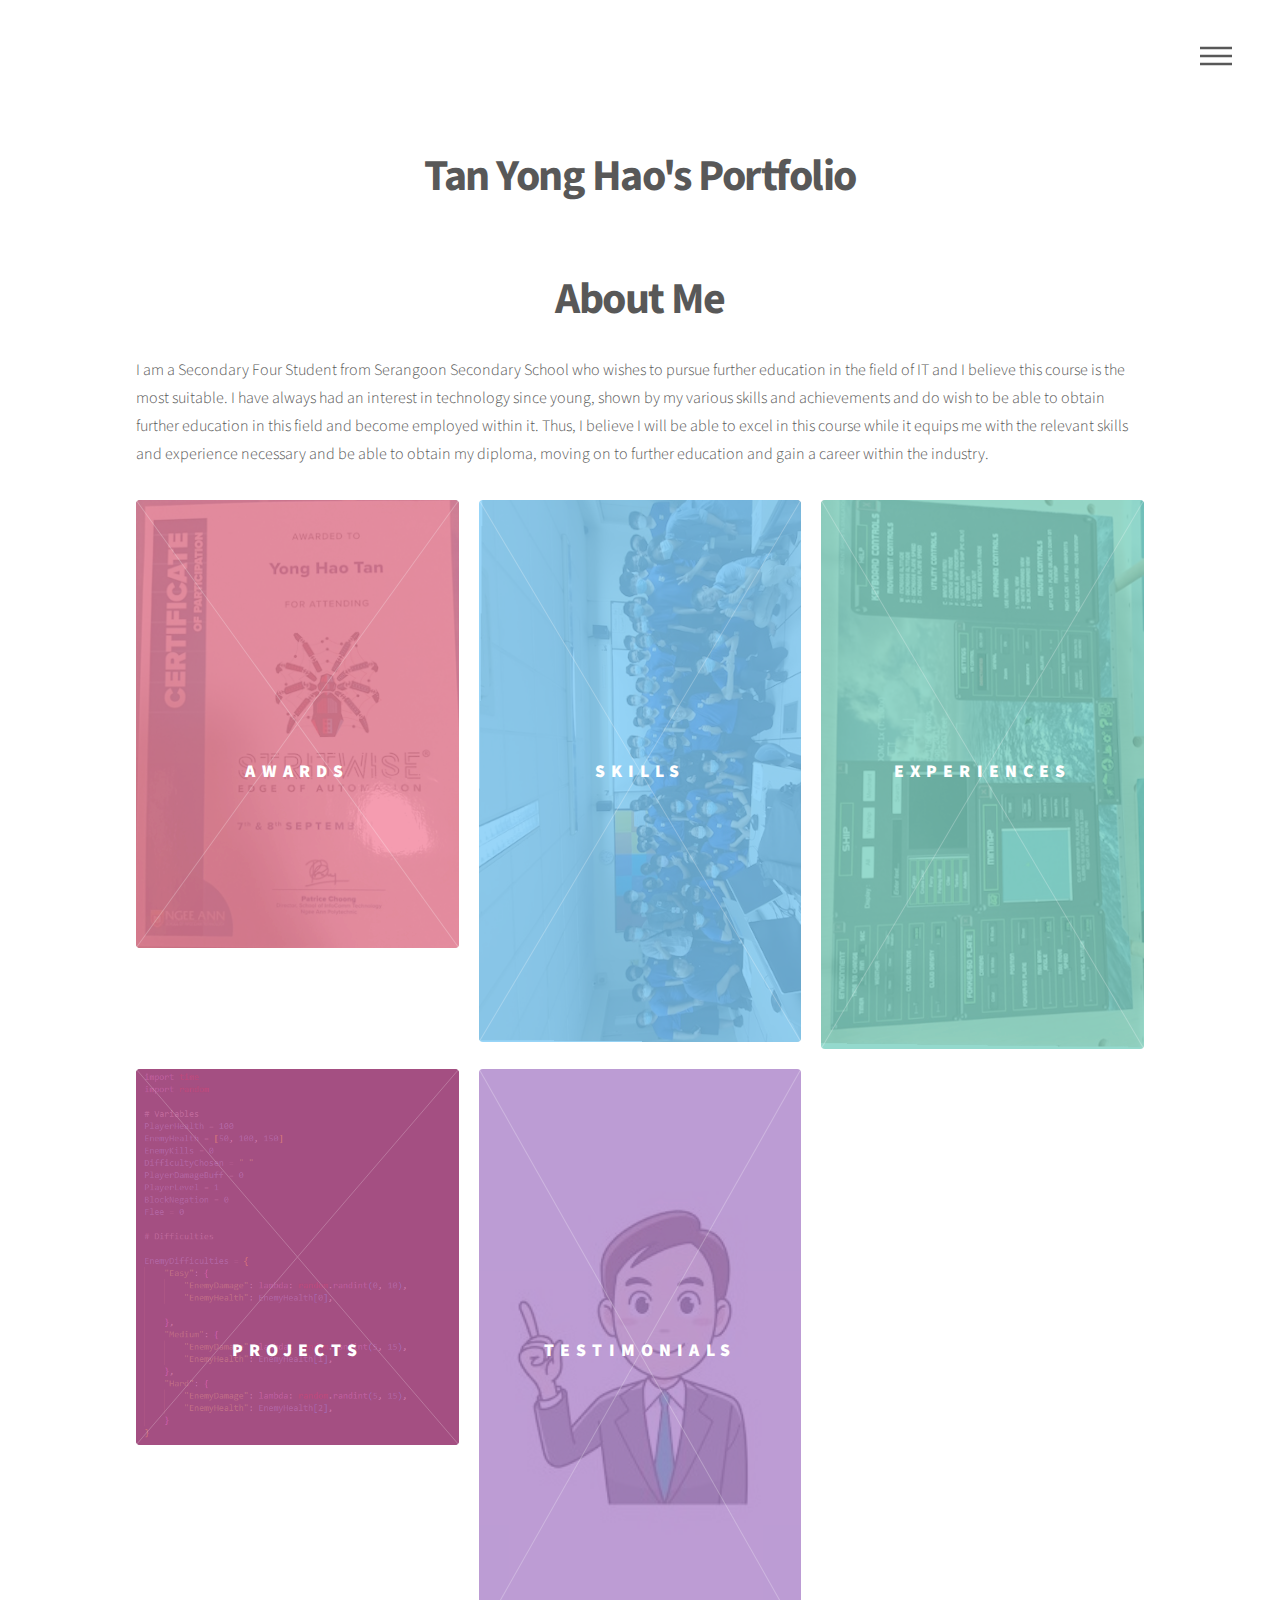
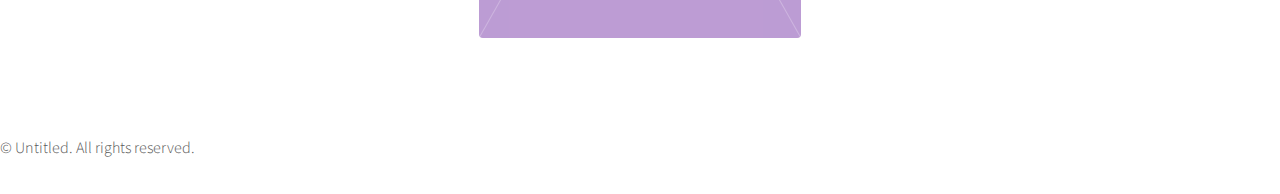
==== commit 29df7704: "Fixed Error regarding Testimonials" ====
--- a/index.html
+++ b/index.html
@@ -121,7 +121,7 @@
 							<span class="image">
 								<img src="images/test 1.jpg" alt="" />
 							</span>
-							<a href="projects.html">
+							<a href="testimonials.html">
 								<h2>Testimonials</h2>
 								<div class="content">
 									<p>This is a list of testimonials given by my teachers at Serangoon Secondary School.</p>
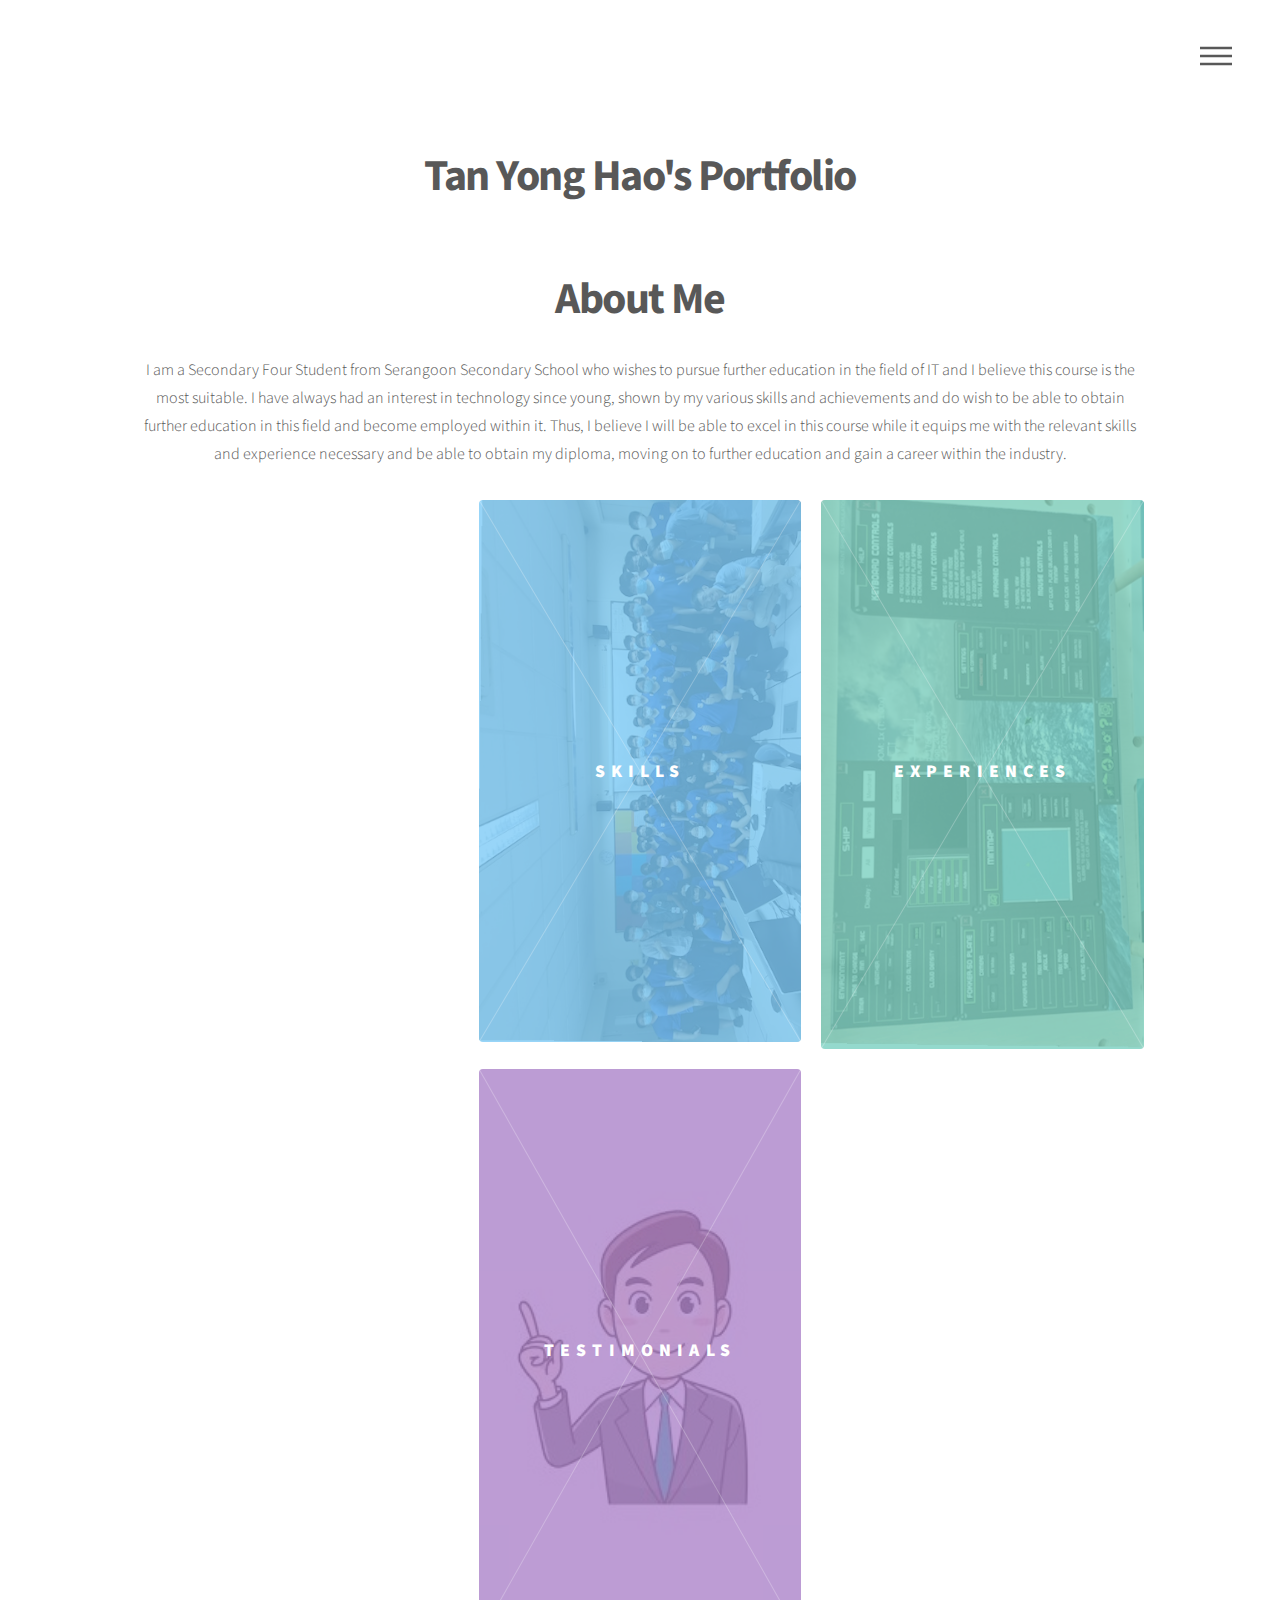
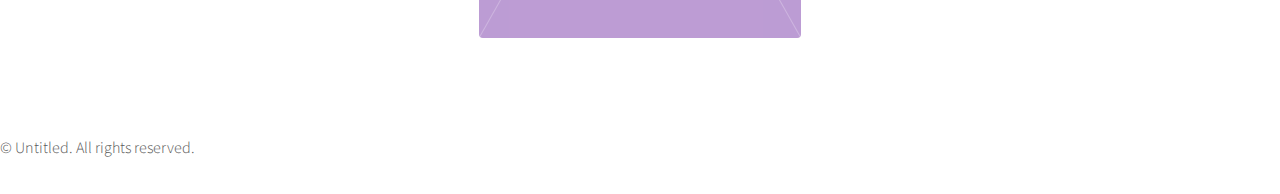
==== commit 2476277f: "Portfolio Overhaul" ====
--- a/index.html
+++ b/index.html
@@ -6,7 +6,7 @@
 -->
 <html>
 	<head>
-		<title>Tan Yong Hao's Portfolio</title>
+		<title>Home - Tan Yong Hao's Portfolio</title>
 		<meta charset="utf-8" />
 		<meta name="viewport" content="width=device-width, initial-scale=1, user-scalable=no" />
 		<link rel="stylesheet" href="assets/css/main.css" />
@@ -70,12 +70,12 @@
 					<header>
 						<h1 style="margin-top: 20px;text-align: center;">About Me</h1>
 
-						<p>I am a Secondary Four Student from Serangoon Secondary School who wishes to pursue further education in the field of IT and I believe this course is the most suitable. I have always had an interest in technology since young, shown by my various skills and achievements and do wish to be able to obtain further education in this field and become employed within it. Thus, I believe I will be able to excel in this course while it equips me with the relevant skills and experience necessary and be able to obtain my diploma, moving on to further education and gain a career within the industry. </p>
+						<p style="text-align: center;">I am a Secondary Four Student from Serangoon Secondary School who wishes to pursue further education in the field of IT and I believe this course is the most suitable. I have always had an interest in technology since young, shown by my various skills and achievements and do wish to be able to obtain further education in this field and become employed within it. Thus, I believe I will be able to excel in this course while it equips me with the relevant skills and experience necessary and be able to obtain my diploma, moving on to further education and gain a career within the industry. </p>
 					</header>
 					<section class="tiles">
 						<article class="style1">
 							<span class="image">
-								<img src="images/award 1.jpeg" alt="" />
+								<img src="images/index 5.jpg" alt="" />
 							</span>
 							<a href="awards.html">
 								<h2>Awards</h2>
@@ -108,7 +108,7 @@
 						</article>
 						<article class="style4">
 							<span class="image">
-								<img src="images/index 1.PNG" alt="" />
+								<img src="images/index projects.png" alt="" />
 							</span>
 							<a href="projects.html">
 								<h2>Projects</h2>
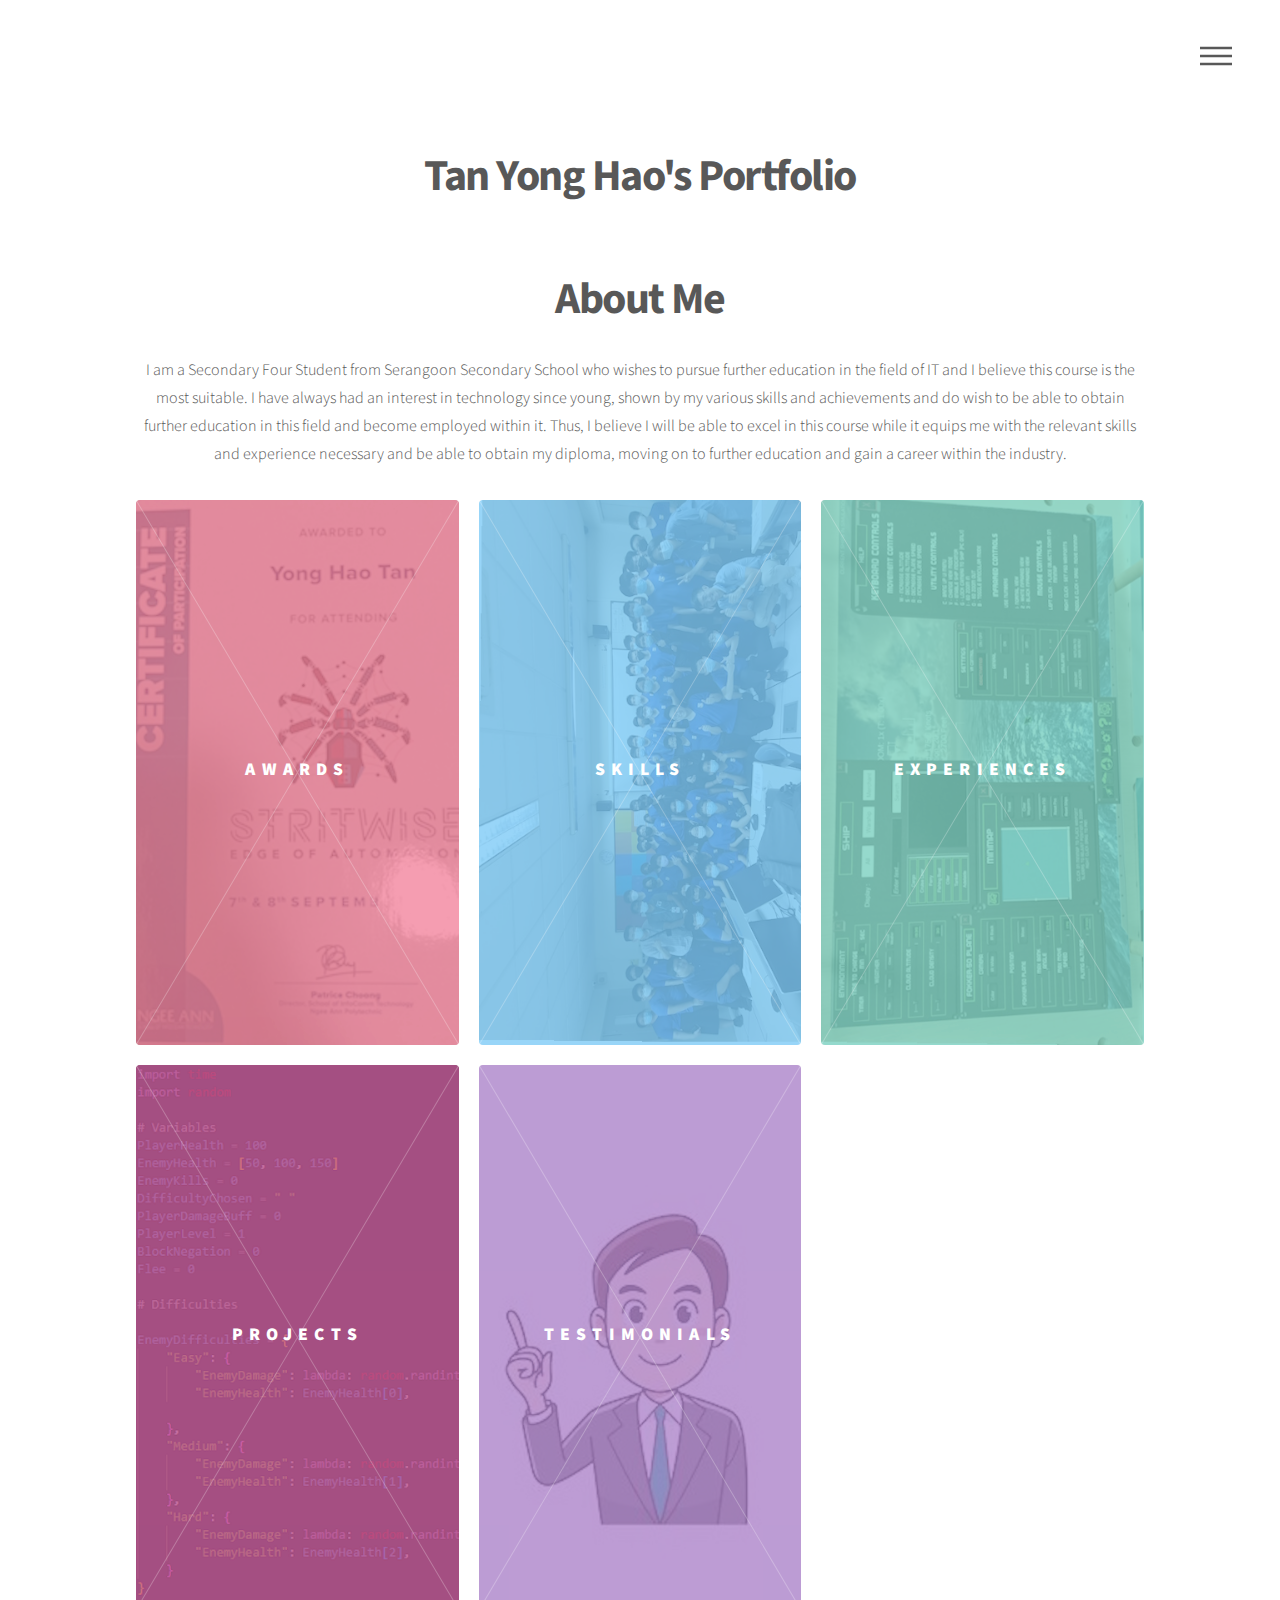
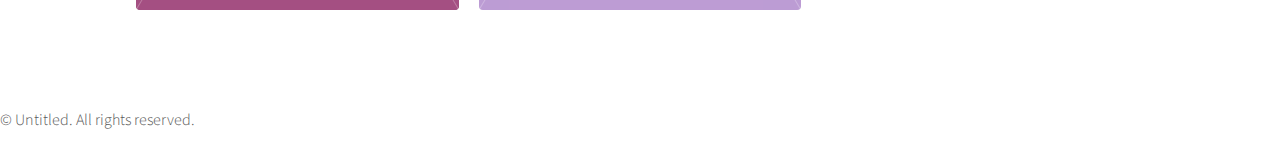
==== commit 89e25cd9: "Fixed issue regarding ".html" extension" ====
--- a/index.html
+++ b/index.html
@@ -55,12 +55,12 @@
 			<nav id="menu">
 				<h2><Menu></Menu></h2>
 				<ul>
-					<li><a href="index.html">Home</a></li>
-					<li><a href="awards.html">Awards</a></li>
-					<li><a href="skills.html">Skills</a></li>
-					<li><a href="experience.html">Experience</a></li>
-					<li><a href ="projects.html">Projects</a></li>
-					<li><a href ="testimonials.html">Testimonials</a></li>
+					<li><a href="index">Home</a></li>
+					<li><a href="awards">Awards</a></li>
+					<li><a href="skills">Skills</a></li>
+					<li><a href="experience">Experience</a></li>
+					<li><a href ="projects">Projects</a></li>
+					<li><a href ="testimonials">Testimonials</a></li>
 				</ul>
 			</nav>
 
@@ -77,7 +77,7 @@
 							<span class="image">
 								<img src="images/index 5.jpg" alt="" />
 							</span>
-							<a href="awards.html">
+							<a href="awards">
 								<h2>Awards</h2>
 								<div class="content">
 									<p>This is a list of my own awards and competitions I have participated in.</p>
@@ -88,7 +88,7 @@
 							<span class="image">
 								<img src="images/skills 4.jpeg" alt="" />
 							</span>
-							<a href="skills.html">
+							<a href="skills">
 								<h2>Skills</h2>
 								<div class="content">
 									<p>This is a list of skills I believe are necessary in this course.</p>
@@ -99,7 +99,7 @@
 							<span class="image">
 								<img src="images/info 3.jpeg" alt="" />
 							</span>
-							<a href="experience.html">
+							<a href="experience">
 								<h2>Experiences</h2>
 								<div class="content">
 									<p>This is a list of relevant experiences that I have related to this course and the general field of IT.</p>
@@ -110,7 +110,7 @@
 							<span class="image">
 								<img src="images/index projects.png" alt="" />
 							</span>
-							<a href="projects.html">
+							<a href="projects">
 								<h2>Projects</h2>
 								<div class="content">
 									<p>This is a list of personal projects I have made using Python and HTML.</p>
@@ -121,7 +121,7 @@
 							<span class="image">
 								<img src="images/test 1.jpg" alt="" />
 							</span>
-							<a href="testimonials.html">
+							<a href="testimonials">
 								<h2>Testimonials</h2>
 								<div class="content">
 									<p>This is a list of testimonials given by my teachers at Serangoon Secondary School.</p>
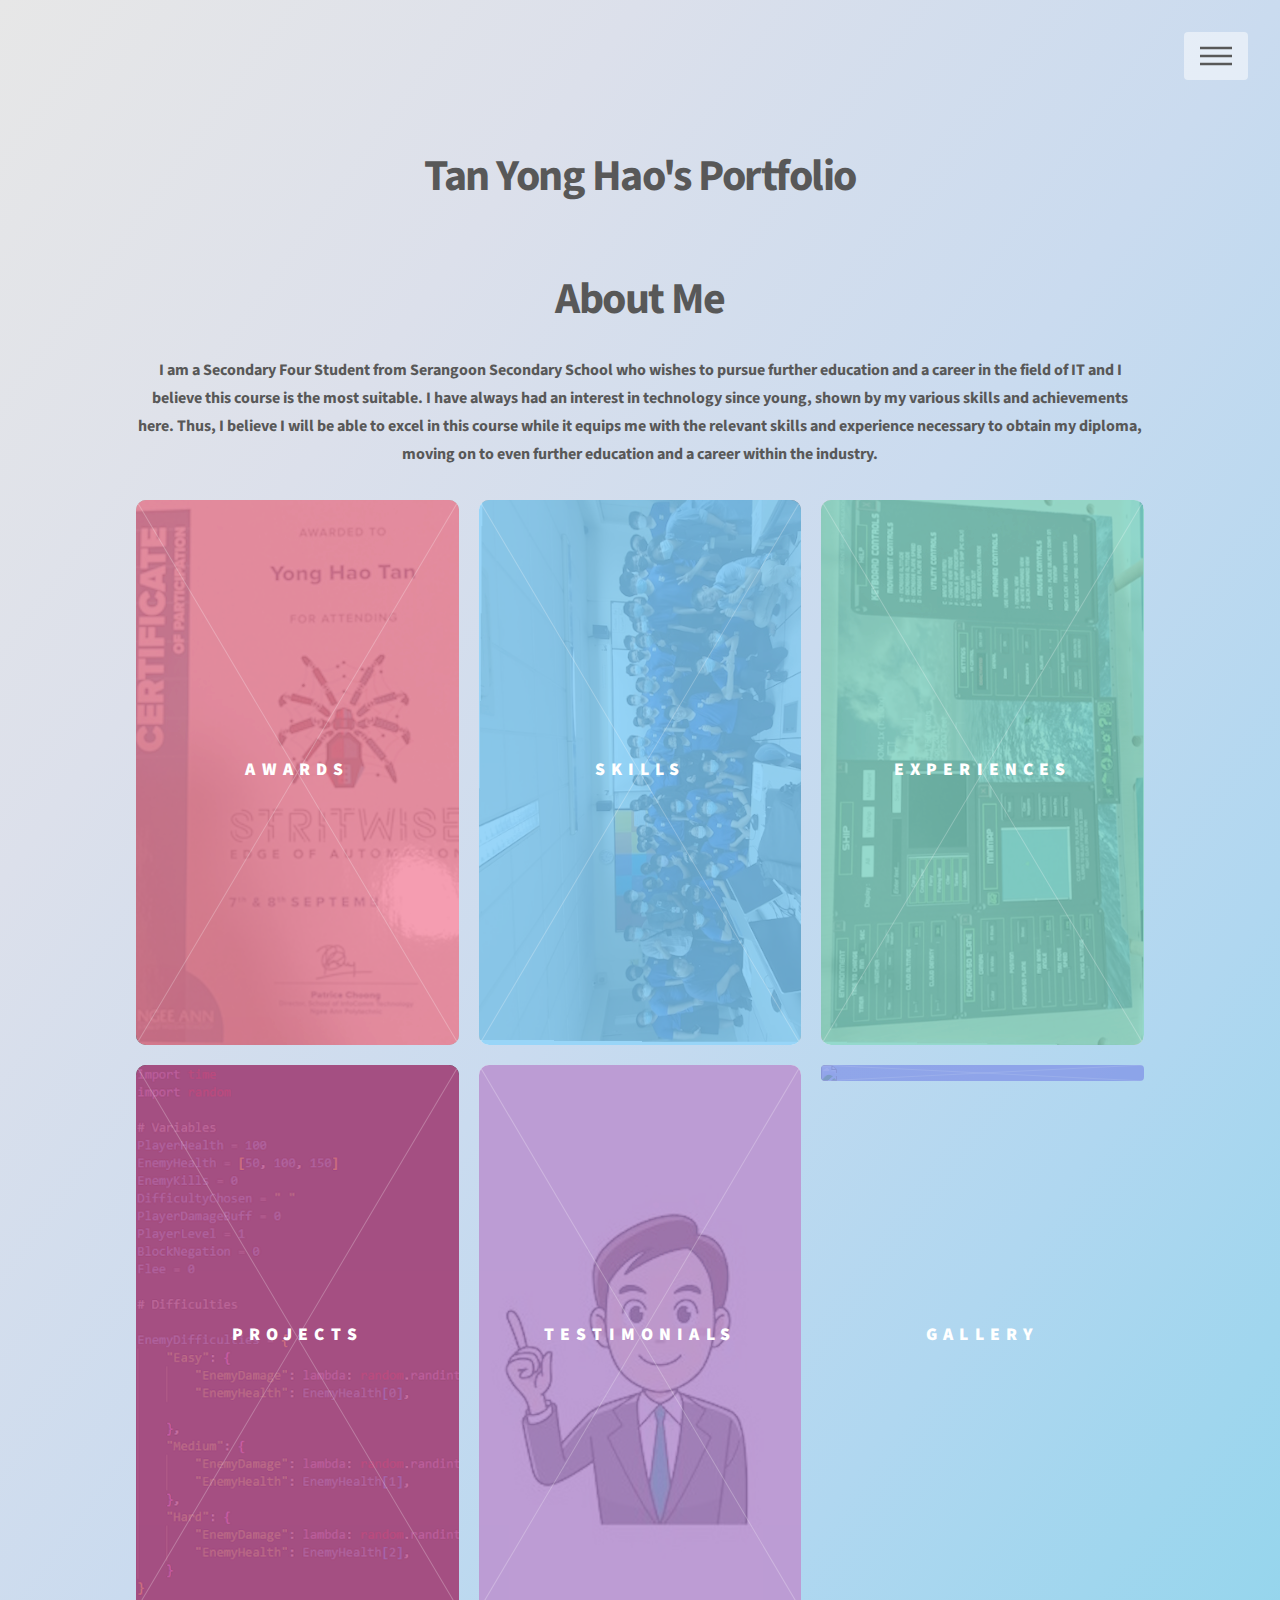
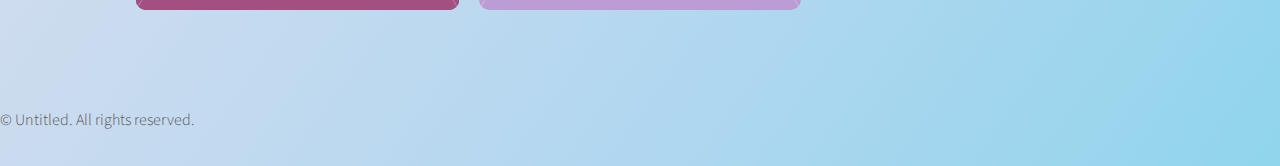
==== commit 40ad61f2: "Fixed Issues & Added New Pages" ====
--- a/index.html
+++ b/index.html
@@ -16,6 +16,7 @@
 				margin: 0;
 				padding: 0;
 				position: relative;
+				background-image: linear-gradient(to right bottom, #e7e7e7, #dce0eb, #cadbef, #b0d7f0, #90d5ec);
 			}
 
 			.footer {
@@ -26,6 +27,15 @@
 				background-color: #f0f0f0;
 				padding: 10px;
 				text-align: left;
+			}
+
+			.style1,
+			.style2,
+			.style3,
+			.style4,
+			.style5 {
+				border-radius: 10px;
+				overflow: hidden;
 			}
 			
 		</style>
@@ -61,6 +71,7 @@
 					<li><a href="experience">Experience</a></li>
 					<li><a href ="projects">Projects</a></li>
 					<li><a href ="testimonials">Testimonials</a></li>
+					<li><a href ="gallery">Gallery</a></li>
 				</ul>
 			</nav>
 
@@ -70,12 +81,12 @@
 					<header>
 						<h1 style="margin-top: 20px;text-align: center;">About Me</h1>
 
-						<p style="text-align: center;">I am a Secondary Four Student from Serangoon Secondary School who wishes to pursue further education in the field of IT and I believe this course is the most suitable. I have always had an interest in technology since young, shown by my various skills and achievements and do wish to be able to obtain further education in this field and become employed within it. Thus, I believe I will be able to excel in this course while it equips me with the relevant skills and experience necessary and be able to obtain my diploma, moving on to further education and gain a career within the industry. </p>
+						<p style="text-align: center; font-weight: bold;">I am a Secondary Four Student from Serangoon Secondary School who wishes to pursue further education and a career in the field of IT and I believe this course is the most suitable. I have always had an interest in technology since young, shown by my various skills and achievements here. Thus, I believe I will be able to excel in this course while it equips me with the relevant skills and experience necessary to obtain my diploma, moving on to even further education and a career within the industry. </p>
 					</header>
 					<section class="tiles">
 						<article class="style1">
 							<span class="image">
-								<img src="images/index 5.jpg" alt="" />
+								<img src="images/index 5.jpg"/>
 							</span>
 							<a href="awards">
 								<h2>Awards</h2>
@@ -86,7 +97,7 @@
 						</article>
 						<article class="style2">
 							<span class="image">
-								<img src="images/skills 4.jpeg" alt="" />
+								<img src="images/skills 4.jpeg"/>
 							</span>
 							<a href="skills">
 								<h2>Skills</h2>
@@ -97,7 +108,7 @@
 						</article>
 						<article class="style3">
 							<span class="image">
-								<img src="images/info 3.jpeg" alt="" />
+								<img src="images/info 3.jpeg"/>
 							</span>
 							<a href="experience">
 								<h2>Experiences</h2>
@@ -108,7 +119,7 @@
 						</article>
 						<article class="style4">
 							<span class="image">
-								<img src="images/index projects.png" alt="" />
+								<img src="images/index projects.png"/>
 							</span>
 							<a href="projects">
 								<h2>Projects</h2>
@@ -119,12 +130,25 @@
 						</article>
 						<article class="style5">
 							<span class="image">
-								<img src="images/test 1.jpg" alt="" />
+								<img src="images/test 1.jpg"/>
 							</span>
 							<a href="testimonials">
 								<h2>Testimonials</h2>
 								<div class="content">
 									<p>This is a list of testimonials given by my teachers at Serangoon Secondary School.</p>
+								</div>
+							</a>
+						</article>
+						<article class="style6">
+							<span class="image">
+								<img src="images/image.png"/>
+							</span>
+							<a href="gallery">
+								<h2>Gallery</h2>
+								<div class="content">
+									<p>This is a list of relevant images to prove my experiences and to showcase them.</p>
+								</div>
+							</a>
 						</article>
 					</section>
 				</div>
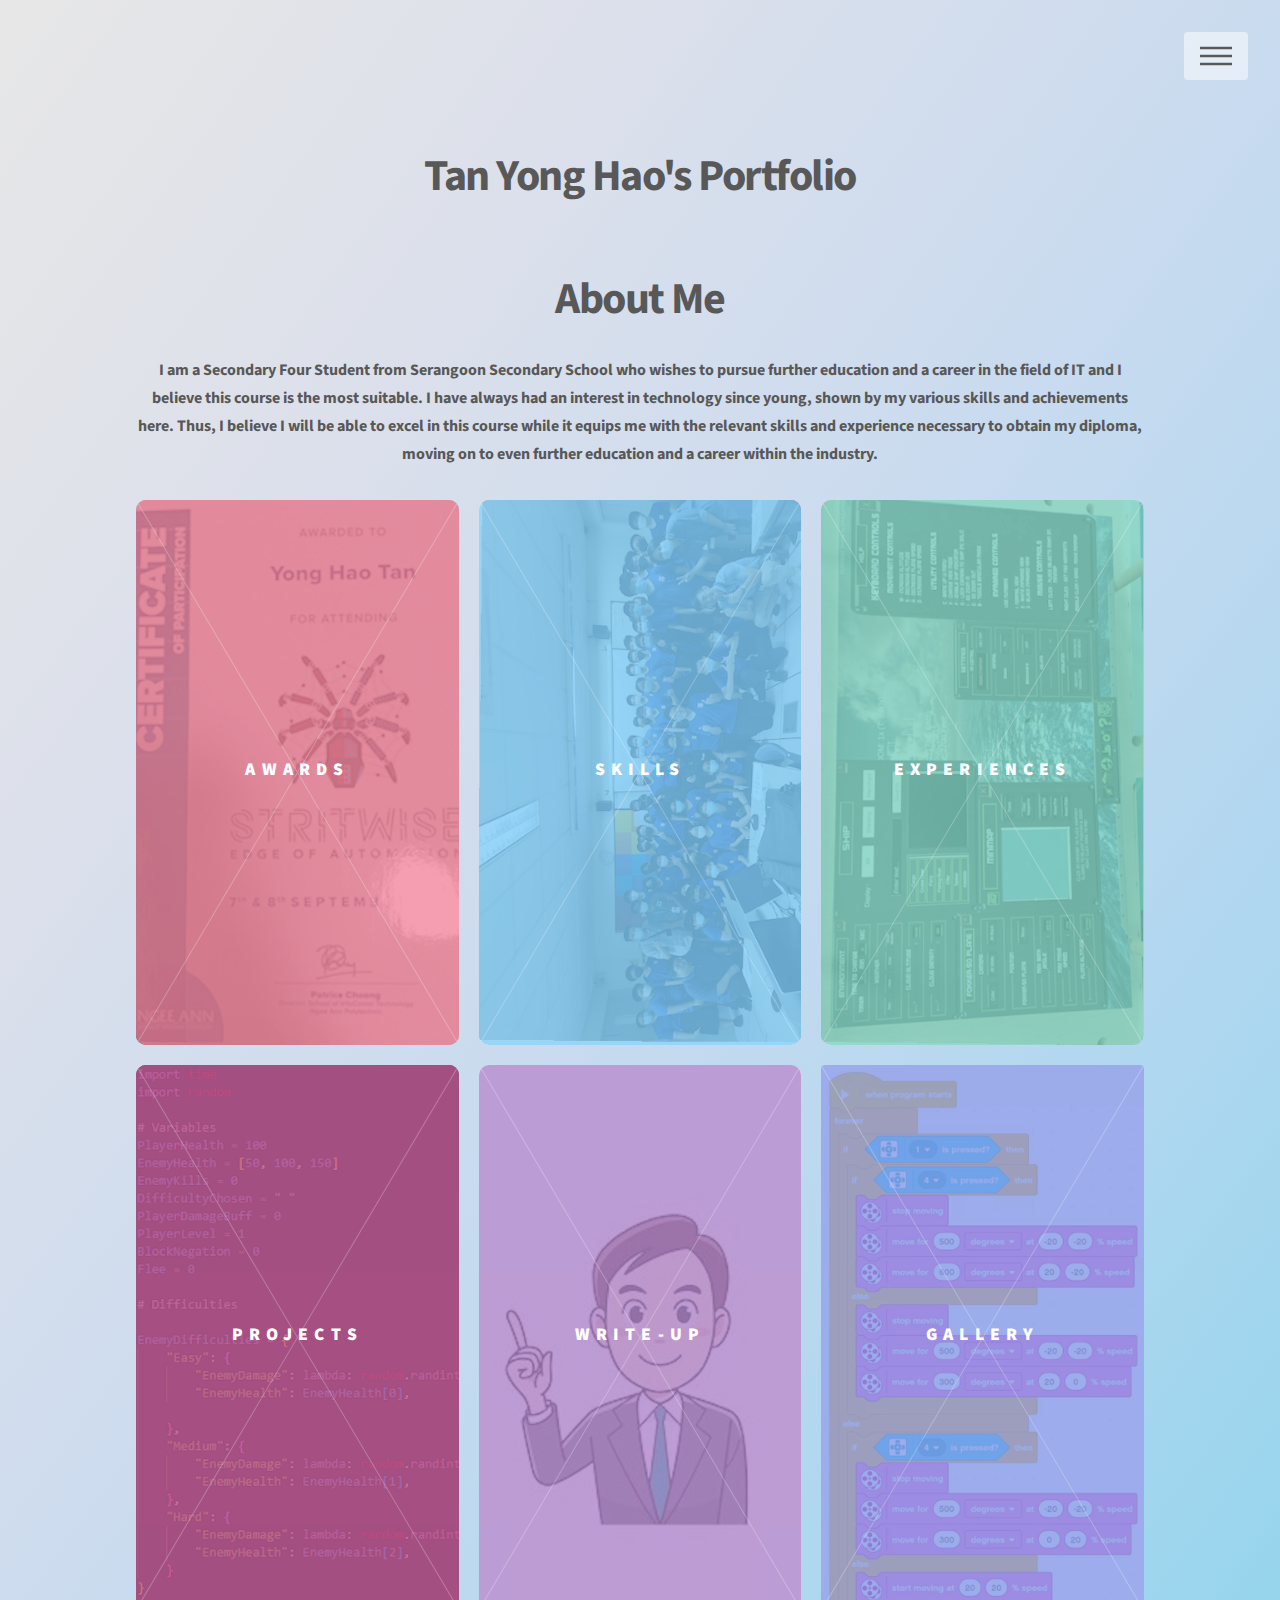
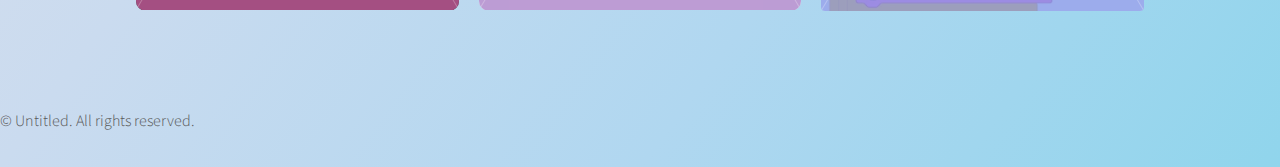
==== commit 3016ce6b: "Replaced testimonials.html with writeup.html" ====
--- a/index.html
+++ b/index.html
@@ -68,9 +68,9 @@
 					<li><a href="index">Home</a></li>
 					<li><a href="awards">Awards</a></li>
 					<li><a href="skills">Skills</a></li>
-					<li><a href="experience">Experience</a></li>
+					<li><a href="experience">Experience</a></li>	
 					<li><a href ="projects">Projects</a></li>
-					<li><a href ="testimonials">Testimonials</a></li>
+					<li><a href ="writeup">Write-Up</a></li>
 					<li><a href ="gallery">Gallery</a></li>
 				</ul>
 			</nav>
@@ -132,10 +132,10 @@
 							<span class="image">
 								<img src="images/test 1.jpg"/>
 							</span>
-							<a href="testimonials">
-								<h2>Testimonials</h2>
+							<a href="writeup">
+								<h2>Write-Up</h2>
 								<div class="content">
-									<p>This is a list of testimonials given by my teachers at Serangoon Secondary School.</p>
+									<p>This is a list of articles and a write-up of my thoughts regarding them.</p>
 								</div>
 							</a>
 						</article>
